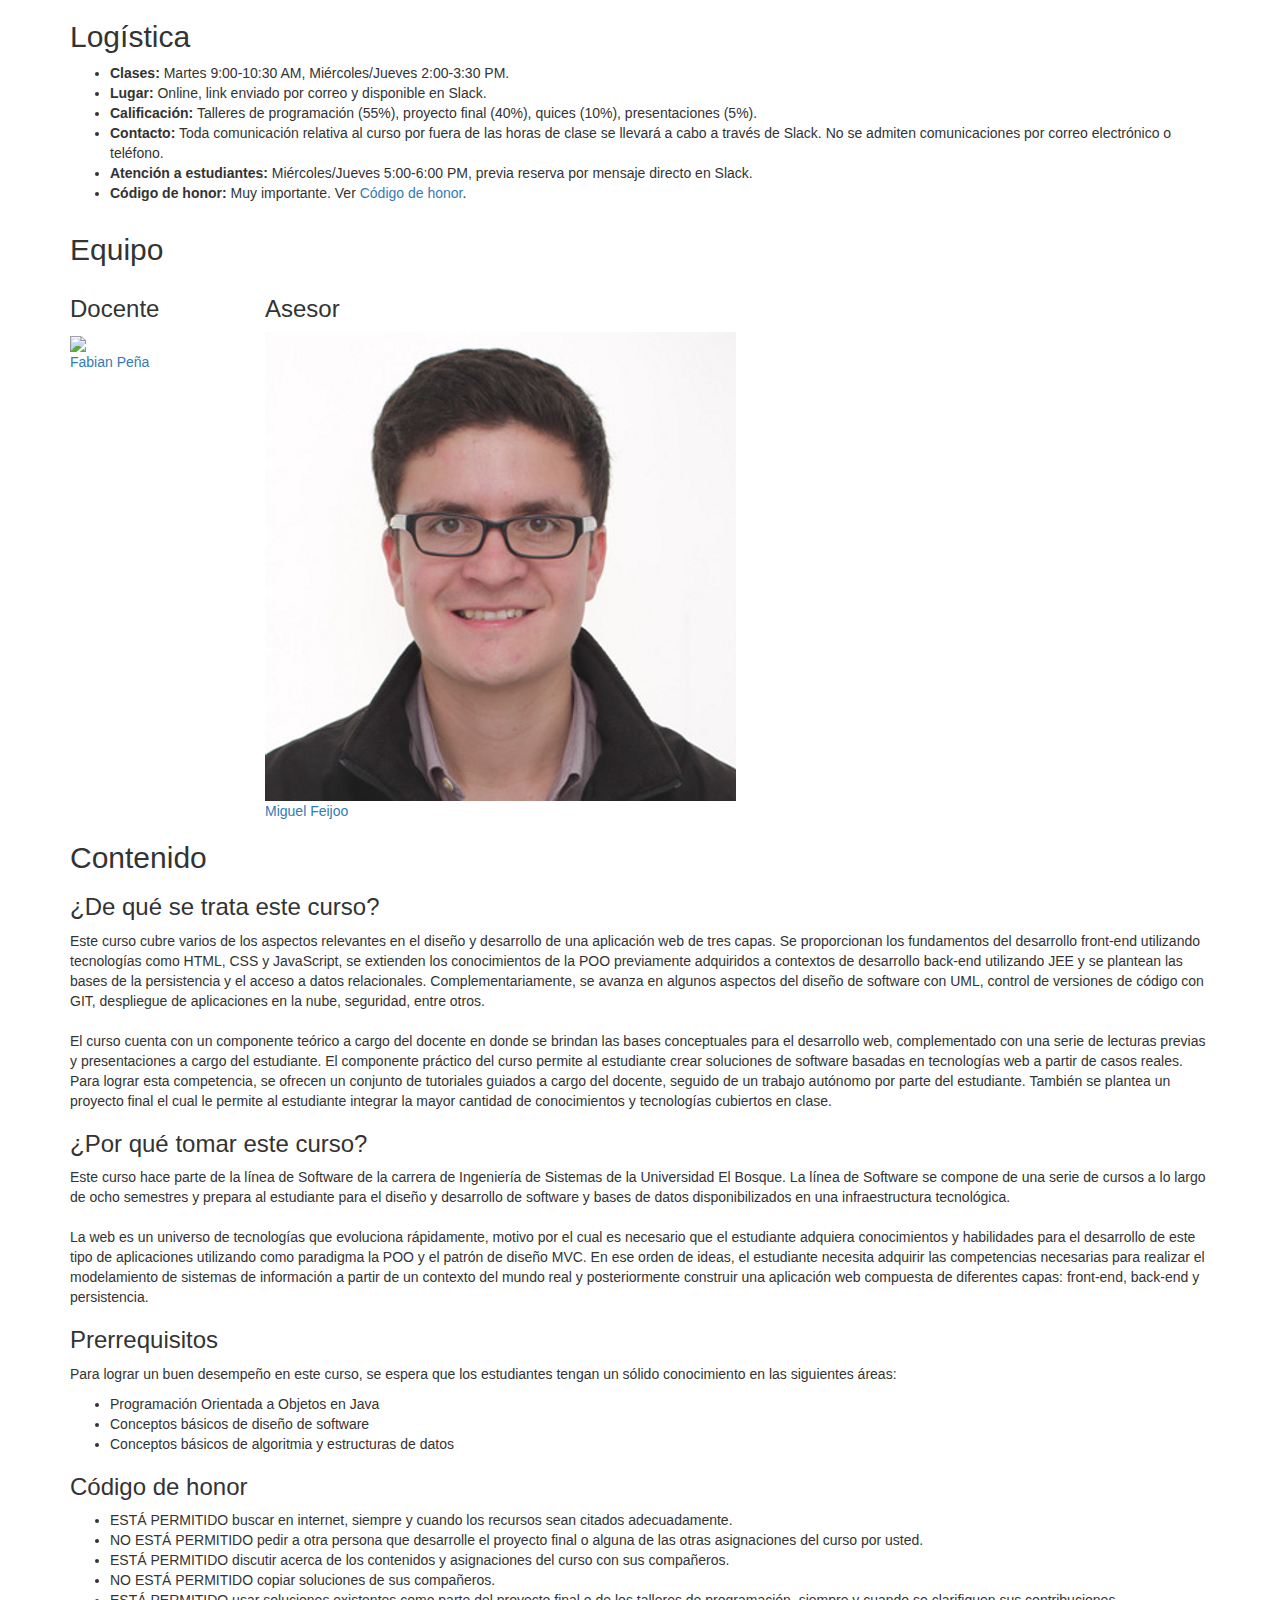
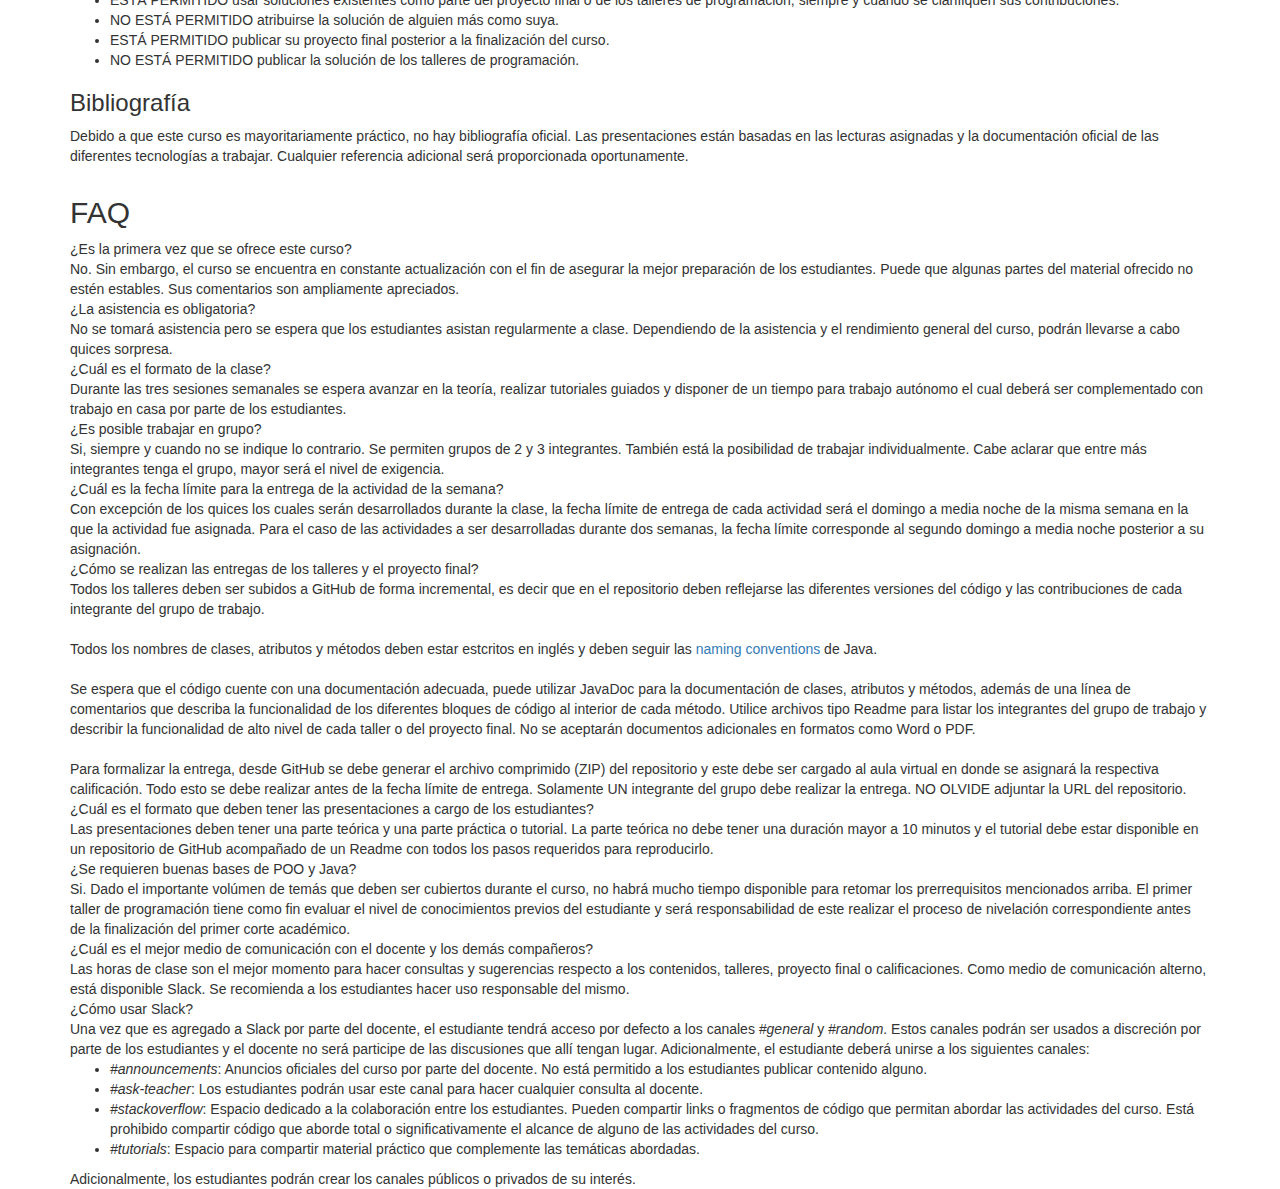
==== index.html @ 53613dc3 "Modifying parameters for submitting assignments" ====
<!DOCTYPE html>
<html lang="en">
  <head>

    <meta charset="utf-8">
    <meta http-equiv="X-UA-Compatible" content="IE=edge">
    <meta name="viewport" content="width=device-width, user-scalable=no, initial-scale=1">

    <title>WebDev | Home</title>

    <!-- Third-party styles -->
    <link rel="stylesheet" href="https://maxcdn.bootstrapcdn.com/bootstrap/3.2.0/css/bootstrap.min.css">

    <!-- Google fonts -->
    <link href='http://fonts.googleapis.com/css?family=Roboto:400,300' rel='stylesheet' type='text/css'>

    <!-- Custom styles -->
    <link rel="stylesheet" type="text/css" href="style.css" />

  </head>
  <body>
    
    <script src="header.js"></script>

    <div class="sechighlight">
      <div class="container sec">
        
        <h2><i class="fas fa-chalkboard-teacher"></i> Logística</h2>
        <ul>
          <li><b>Clases:</b> Martes 9:00-10:30 AM, Miércoles/Jueves 2:00-3:30 PM.</li>
          <li><b>Lugar:</b> Online, link enviado por correo y disponible en Slack.</li>
          <li><b>Calificación:</b> Talleres de programación (55%), proyecto final (40%), quices (10%), presentaciones (5%).</li>
          <li><b>Contacto:</b> Toda comunicación relativa al curso por fuera de las horas de clase se llevará a cabo a través de Slack. No se admiten comunicaciones por correo electrónico o teléfono.</li>
          <li><b>Atención a estudiantes:</b> Miércoles/Jueves 5:00-6:00 PM, previa reserva por mensaje directo en Slack.</li>
          <li><b>Código de honor:</b> Muy importante. Ver <a href="#honor-code">Código de honor</a>.</li>
        </ul>
      </div>
    </div>

    <div class="container sec">
      <h2><i class="fas fa-users"></i> Equipo</h2>
      <div class="row">
        <div class="col-md-2">
          <h3>Docente</h3>
          <div class="instructor">
            <a href="https://www.linkedin.com/in/fabiancpl/" target="_blank">
              <div class="instructorphoto"><img src="images/fabian.jpeg"></div>
              <div>Fabian Peña</div>
            </a>
          </div>
        </div>
        <div class="col-md-3">
          <h3>Asesor</h3>
          <div class="instructor">
            <a href="https://ubosquemoodle.unbosque.edu.co/user/profile.php?id=96664" target="_blank">
              <div class="instructorphoto"><img src="images/miguel.png"></div>
              <div>Miguel Feijoo</div>
            </a>
          </div>
        </div>
      </div>
    </div>

    <div class="sechighlight">
      <div class="container sec" id="overview" style="margin-top:-20px"><br>
        <h2><i class="fas fa-info-circle"></i> Contenido</h2>
        <h3><i class="fas fa-bolt"></i> ¿De qué se trata este curso?</h3>
        <p>
          Este curso cubre varios de los aspectos relevantes en el diseño y desarrollo de una aplicación web de tres capas. Se proporcionan los fundamentos del desarrollo front-end utilizando tecnologías como HTML, CSS y JavaScript, se extienden los conocimientos de la POO previamente adquiridos a contextos de desarrollo back-end utilizando JEE y se plantean las bases de la persistencia y el acceso a datos relacionales. Complementariamente, se avanza en algunos aspectos del diseño de software con UML, control de versiones de código con GIT, despliegue de aplicaciones en la nube, seguridad, entre otros.
          <br /><br />
          El curso cuenta con un componente teórico a cargo del docente en donde se brindan las bases conceptuales para el desarrollo web, complementado con una serie de lecturas previas y presentaciones a cargo del estudiante. El componente práctico del curso permite al estudiante crear soluciones de software basadas en tecnologías web a partir de casos reales. Para lograr esta competencia, se ofrecen un conjunto de tutoriales guiados a cargo del docente, seguido de un trabajo autónomo por parte del estudiante. También se plantea un proyecto final el cual le permite al estudiante integrar la mayor cantidad de conocimientos y tecnologías cubiertos en clase.
        </p>
        <h3><i class="fas fa-bullseye"></i> ¿Por qué tomar este curso?</h3>
        <p>
          Este curso hace parte de la línea de Software de la carrera de Ingeniería de Sistemas de la Universidad El Bosque. La línea de Software se compone de una serie de cursos a lo largo de ocho semestres y prepara al estudiante para el diseño y desarrollo de software y bases de datos disponibilizados en una infraestructura tecnológica.
          <br /><br />
          La web es un universo de tecnologías que evoluciona rápidamente, motivo por el cual es necesario que el estudiante adquiera conocimientos y habilidades para el desarrollo de este tipo de aplicaciones utilizando como paradigma la POO y el patrón de diseño MVC. En ese orden de ideas, el estudiante necesita adquirir las competencias necesarias para realizar el modelamiento de sistemas de información a partir de un contexto del mundo real y posteriormente construir una aplicación web compuesta de diferentes capas: front-end, back-end y persistencia.
        </p>
        <h3><i class="fas fa-cogs"></i> Prerrequisitos</h3>
        <p>Para lograr un buen desempeño en este curso, se espera que los estudiantes tengan un sólido conocimiento en las siguientes áreas:</p>
        <ul>
          <li>Programación Orientada a Objetos en Java</li>
          <li>Conceptos básicos de diseño de software</li>
          <li>Conceptos básicos de algoritmia y estructuras de datos</li>
        </ul>
        <h3 id="honor-code"><i class="fas fa-eye"></i> Código de honor</h3>
        <ul>
          <li>ESTÁ PERMITIDO buscar en internet, siempre y cuando los recursos sean citados adecuadamente.<br>
          <li>NO ESTÁ PERMITIDO pedir a otra persona que desarrolle el proyecto final o alguna de las otras asignaciones del curso por usted.</li>
          <li>ESTÁ PERMITIDO discutir acerca de los contenidos y asignaciones del curso con sus compañeros.</li>
          <li>NO ESTÁ PERMITIDO copiar soluciones de sus compañeros.</li>
          <li>ESTÁ PERMITIDO usar soluciones existentes como parte del proyecto final o de los talleres de programación, siempre y cuando se clarifiquen sus contribuciones.</li>
          <li>NO ESTÁ PERMITIDO atribuirse la solución de alguien más como suya.</li>
          <li>ESTÁ PERMITIDO publicar su proyecto final posterior a la finalización del curso.</li>
          <li>NO ESTÁ PERMITIDO publicar la solución de los talleres de programación.</li>
        </ul>
        <h3><i class="fas fa-book"></i> Bibliografía</h3>
        <p>
          Debido a que este curso es mayoritariamente práctico, no hay bibliografía oficial. Las presentaciones están basadas en las lecturas asignadas y la documentación oficial de las diferentes tecnologías a trabajar. Cualquier referencia adicional será proporcionada oportunamente.
        </p>
      </div>
    </div>

    <div class="container sec" id="faq" style="margin-top:-20px"><br>
      <h2><i class="fas fa-question-circle"></i> FAQ</h2>
      <div class="qqa">
        <div class="qq">¿Es la primera vez que se ofrece este curso?</div>
        <div class="qa">No. Sin embargo, el curso se encuentra en constante actualización con el fin de asegurar la mejor preparación de los estudiantes. Puede que algunas partes del material ofrecido no estén estables. Sus comentarios son ampliamente apreciados.</div>
      </div>
      <div class="qqa">
        <div class="qq">¿La asistencia es obligatoria?</div>
        <div class="qa">No se tomará asistencia pero se espera que los estudiantes asistan regularmente a clase. Dependiendo de la asistencia y el rendimiento general del curso, podrán llevarse a cabo quices sorpresa.</div>
      </div>
      <div class="qqa">
        <div class="qq">¿Cuál es el formato de la clase?</div>
        <div class="qa">Durante las tres sesiones semanales se espera avanzar en la teoría, realizar tutoriales guiados y disponer de un tiempo para trabajo autónomo el cual deberá ser complementado con trabajo en casa por parte de los estudiantes.</div>
      </div>
      <div class="qqa">
        <div class="qq">¿Es posible trabajar en grupo?</div>
        <div class="qa">Si, siempre y cuando no se indique lo contrario. Se permiten grupos de 2 y 3 integrantes. También está la posibilidad de trabajar individualmente. Cabe aclarar que entre más integrantes tenga el grupo, mayor será el nivel de exigencia.</div>
      </div>
      <div class="qqa">
        <div class="qq">¿Cuál es la fecha límite para la entrega de la actividad de la semana?</div>
        <div class="qa">Con excepción de los quices los cuales serán desarrollados durante la clase, la fecha límite de entrega de cada actividad será el domingo a media noche de la misma semana en la que la actividad fue asignada. Para el caso de las actividades a ser desarrolladas durante dos semanas, la fecha límite corresponde al segundo domingo a media noche posterior a su asignación.</div>
      </div>
      <div class="qqa">
        <div class="qq">¿Cómo se realizan las entregas de los talleres y el proyecto final?</div>
        <div class="qa">Todos los talleres deben ser subidos a GitHub de forma incremental, es decir que en el repositorio deben reflejarse las diferentes versiones del código y las contribuciones de cada integrante del grupo de trabajo.
        <br /><br />
        Todos los nombres de clases, atributos y métodos deben estar estcritos en inglés y deben seguir las <a href="https://www.oracle.com/java/technologies/javase/codeconventions-namingconventions.html" target="_blank">naming conventions</a> de Java. 
        <br /><br />
        Se espera que el código cuente con una documentación adecuada, puede utilizar JavaDoc para la documentación de clases, atributos y métodos, además de una línea de comentarios que describa la funcionalidad de los diferentes bloques de código al interior de cada método. Utilice archivos tipo Readme para listar los integrantes del grupo de trabajo y describir la funcionalidad de alto nivel de cada taller o del proyecto final. No se aceptarán documentos adicionales en formatos como Word o PDF.
        <br /><br />
        Para formalizar la entrega, desde GitHub se debe generar el archivo comprimido (ZIP) del repositorio y este debe ser cargado al aula virtual en donde se asignará la respectiva calificación. Todo esto se debe realizar antes de la fecha límite de entrega. Solamente UN integrante del grupo debe realizar la entrega. NO OLVIDE adjuntar la URL del repositorio.
        </div>
      </div>
      <div class="qqa">
        <div class="qq">¿Cuál es el formato que deben tener las presentaciones a cargo de los estudiantes?</div>
        <div class="qa">Las presentaciones deben tener una parte teórica y una parte práctica o tutorial. La parte teórica no debe tener una duración mayor a 10 minutos y el tutorial debe estar disponible en un repositorio de GitHub acompañado de un Readme con todos los pasos requeridos para reproducirlo.</div>
      </div>
      <div class="qqa">
        <div class="qq">¿Se requieren buenas bases de POO y Java?</div>
        <div class="qa">Si. Dado el importante volúmen de temás que deben ser cubiertos durante el curso, no habrá mucho tiempo disponible para retomar los prerrequisitos mencionados arriba. El primer taller de programación tiene como fin evaluar el nivel de conocimientos previos del estudiante y será responsabilidad de este realizar el proceso de nivelación correspondiente antes de la finalización del primer corte académico.</div>
      </div>
      <div class="qqa">
        <div class="qq">¿Cuál es el mejor medio de comunicación con el docente y los demás compañeros?</div>
        <div class="qa">Las horas de clase son el mejor momento para hacer consultas y sugerencias respecto a los contenidos, talleres, proyecto final o calificaciones. Como medio de comunicación alterno, está disponible Slack. Se recomienda a los estudiantes hacer uso responsable del mismo.</div>
      </div>
      <div class="qqa">
        <div class="qq">¿Cómo usar Slack?</div>
        <div class="qa">Una vez que es agregado a Slack por parte del docente, el estudiante tendrá acceso por defecto a los canales <i>#general</i> y <i>#random</i>. Estos canales podrán ser usados a discreción por parte de los estudiantes y el docente no será participe de las discusiones que allí tengan lugar. Adicionalmente, el estudiante deberá unirse a los siguientes canales:
          <ul>
            <li><i>#announcements</i>: Anuncios oficiales del curso por parte del docente. No está permitido a los estudiantes publicar contenido alguno.</li>
            <li><i>#ask-teacher</i>: Los estudiantes podrán usar este canal para hacer cualquier consulta al docente.</li>
            <li><i>#stackoverflow</i>: Espacio dedicado a la colaboración entre los estudiantes. Pueden compartir links o fragmentos de código que permitan abordar las actividades del curso. Está prohibido compartir código que aborde total o significativamente el alcance de alguno de las actividades del curso.</li>
            <li><i>#tutorials</i>: Espacio para compartir material práctico que complemente las temáticas abordadas.</li>
          </ul>
        Adicionalmente, los estudiantes podrán crear los canales públicos o privados de su interés.</div>
      </div>
    </div>
    
    <!-- Scripts -->
    <script src="https://ajax.googleapis.com/ajax/libs/jquery/1.11.1/jquery.min.js"></script>
    <script src="https://maxcdn.bootstrapcdn.com/bootstrap/3.2.0/js/bootstrap.min.js"></script>
    <script src="https://kit.fontawesome.com/a40ec64eb1.js" crossorigin="anonymous"></script>
        
  </body>

</html>
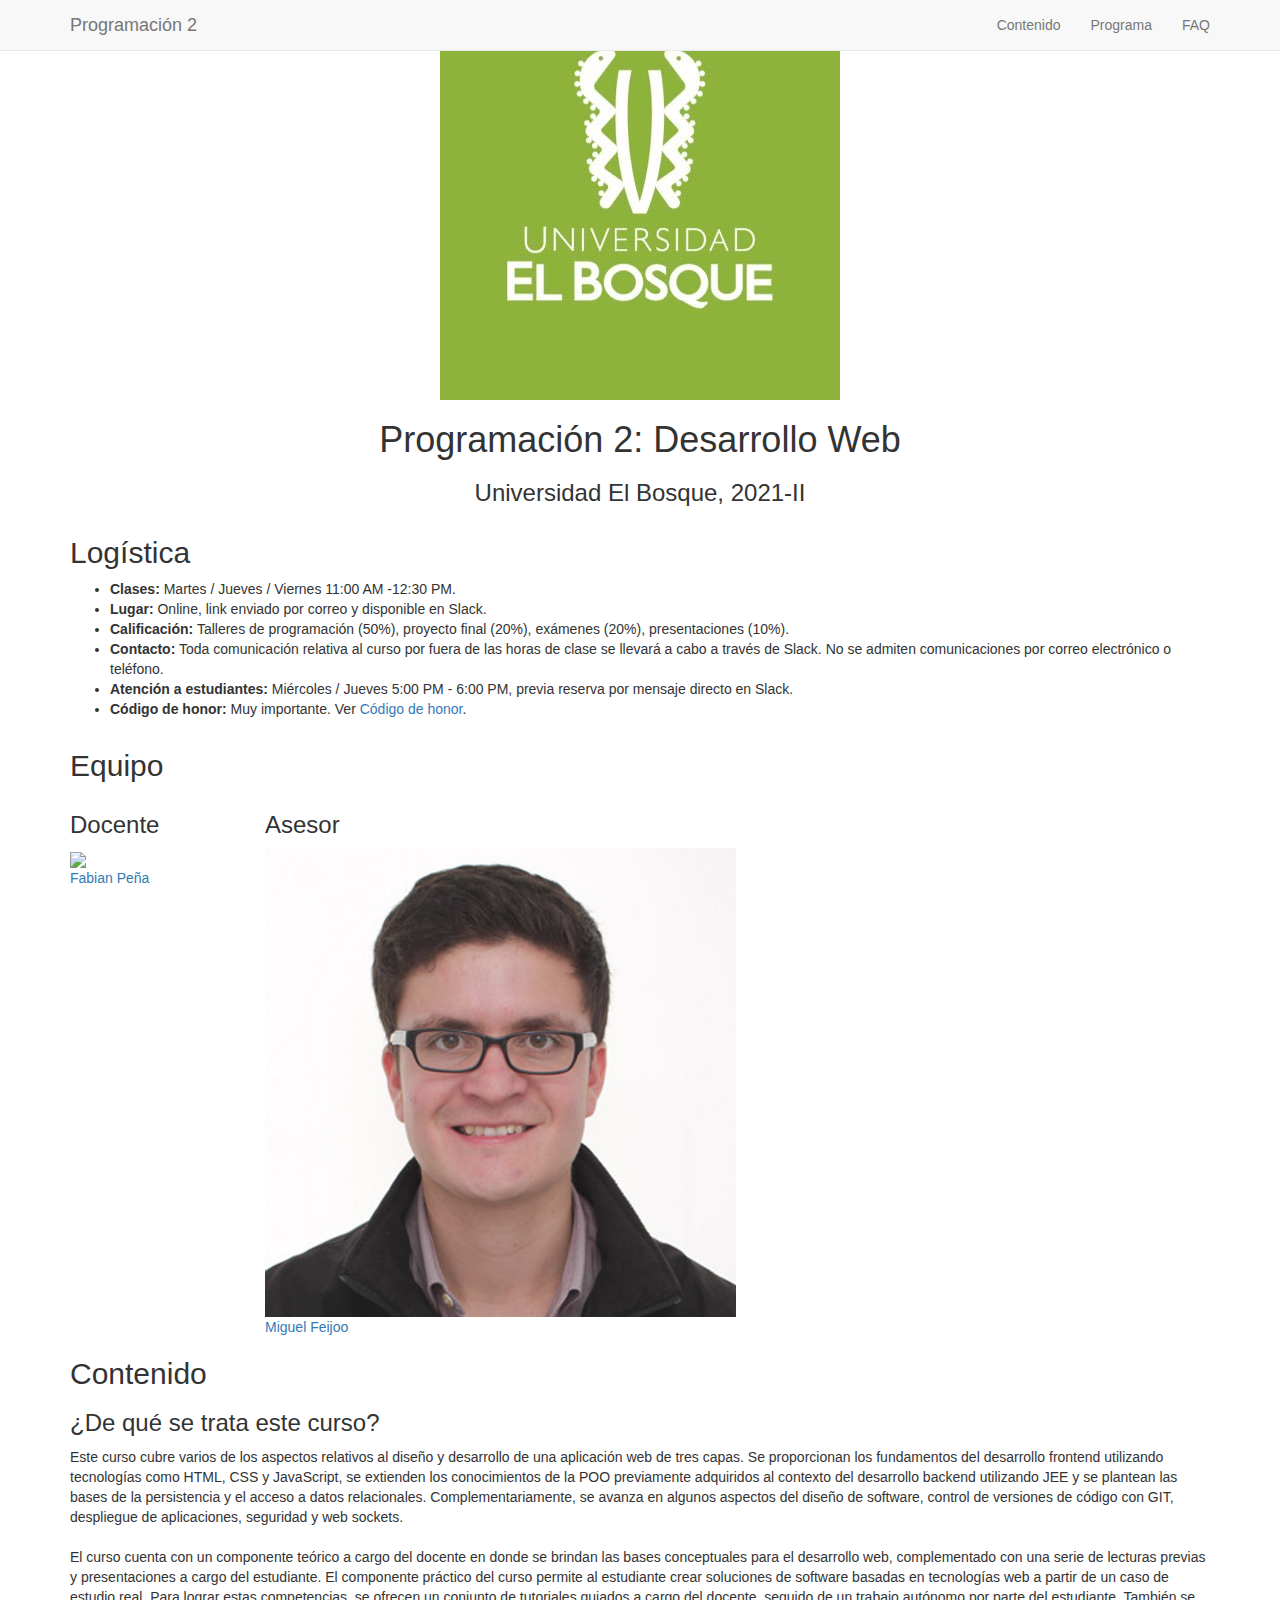
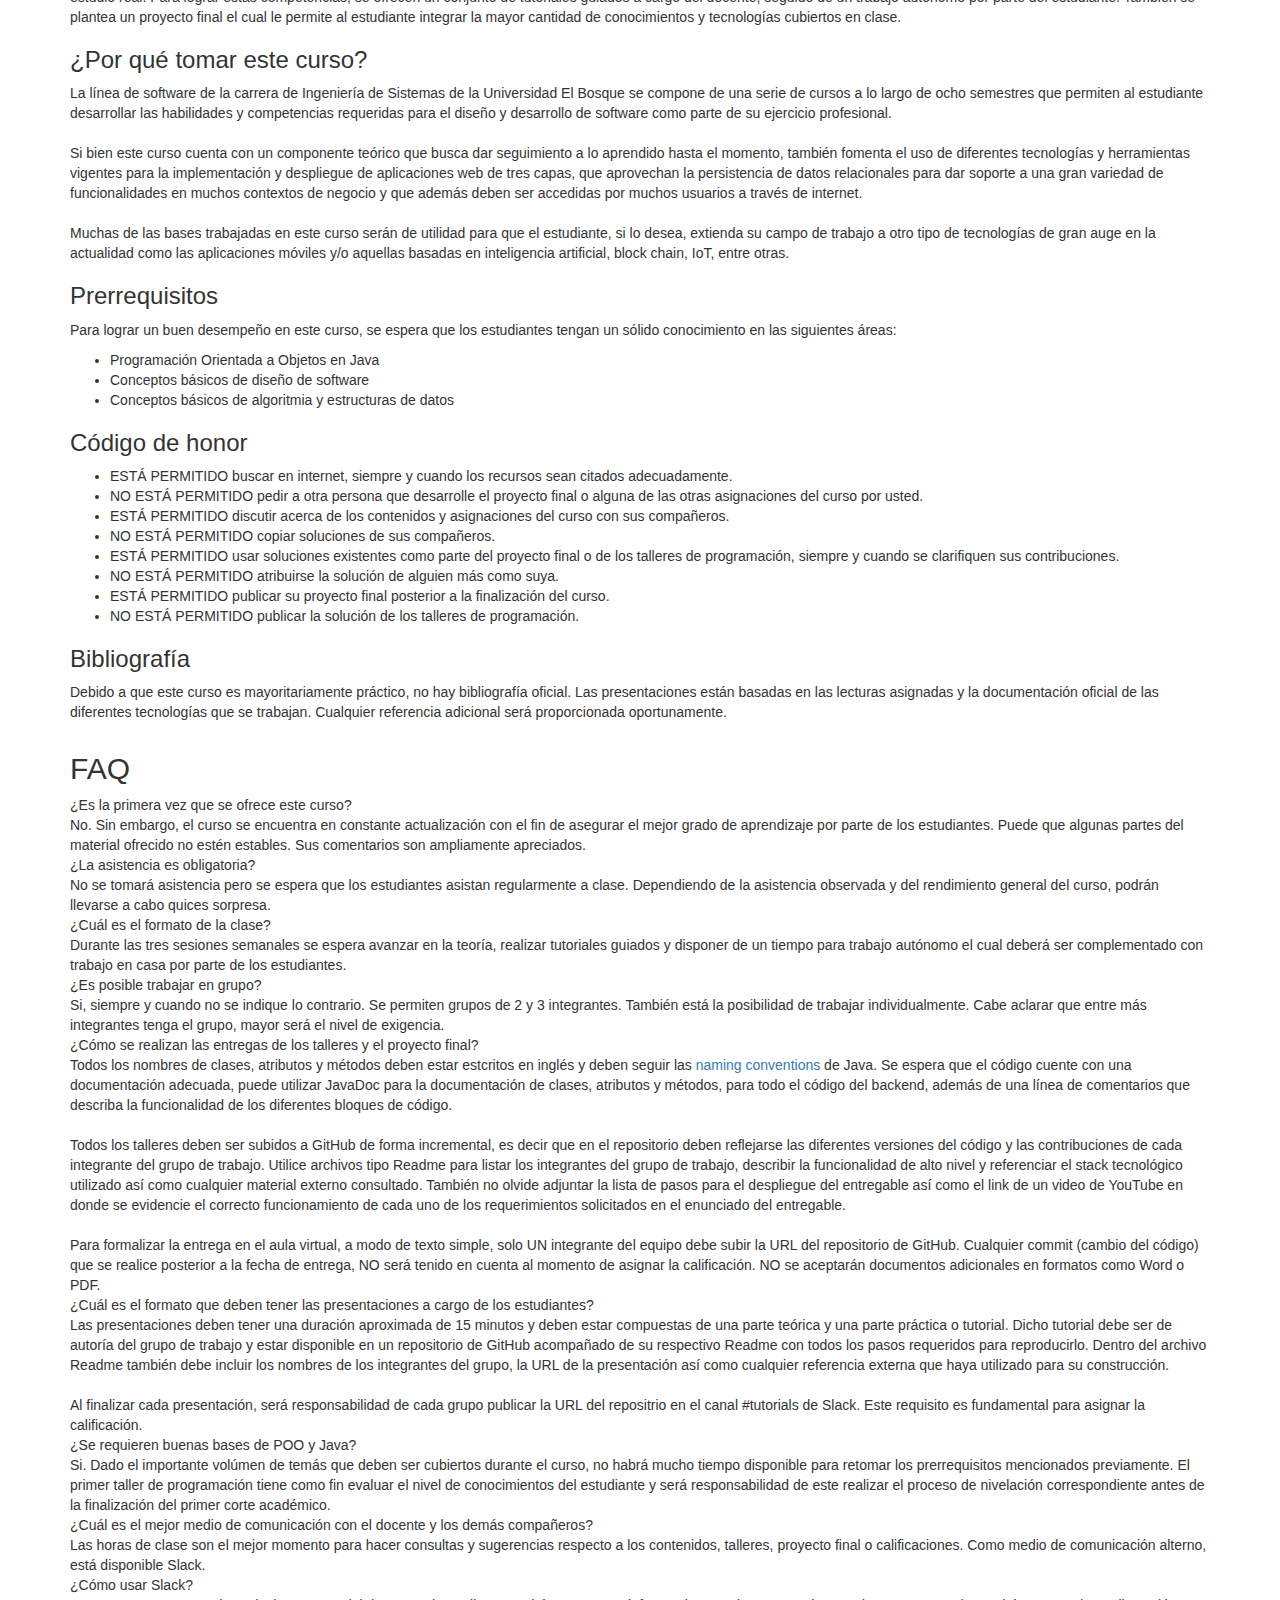
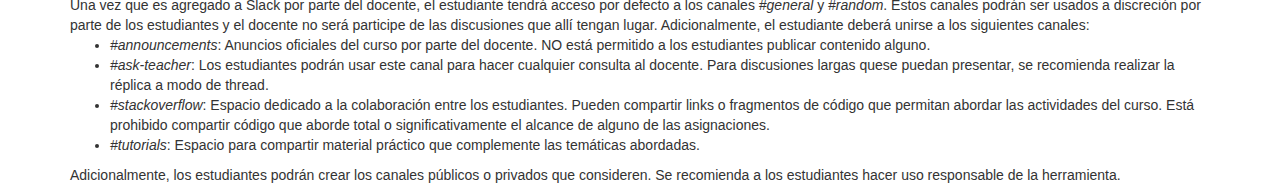
==== commit 1de1a938: "Site for 2021-II period" ====
--- a/index.html
+++ b/index.html
@@ -6,13 +6,13 @@
     <meta http-equiv="X-UA-Compatible" content="IE=edge">
     <meta name="viewport" content="width=device-width, user-scalable=no, initial-scale=1">
 
-    <title>WebDev | Home</title>
+    <title>Home | Programación 2</title>
 
     <!-- Third-party styles -->
     <link rel="stylesheet" href="https://maxcdn.bootstrapcdn.com/bootstrap/3.2.0/css/bootstrap.min.css">
 
     <!-- Google fonts -->
-    <link href='http://fonts.googleapis.com/css?family=Roboto:400,300' rel='stylesheet' type='text/css'>
+    <link href='https://fonts.googleapis.com/css?family=Roboto:400,300' rel='stylesheet' type='text/css'>
 
     <!-- Custom styles -->
     <link rel="stylesheet" type="text/css" href="style.css" />
@@ -27,11 +27,11 @@
         
         <h2><i class="fas fa-chalkboard-teacher"></i> Logística</h2>
         <ul>
-          <li><b>Clases:</b> Martes 9:00-10:30 AM, Miércoles/Jueves 2:00-3:30 PM.</li>
+          <li><b>Clases:</b> Martes / Jueves / Viernes 11:00 AM -12:30 PM.</li>
           <li><b>Lugar:</b> Online, link enviado por correo y disponible en Slack.</li>
-          <li><b>Calificación:</b> Talleres de programación (55%), proyecto final (40%), quices (10%), presentaciones (5%).</li>
+          <li><b>Calificación:</b> Talleres de programación (50%), proyecto final (20%), exámenes (20%), presentaciones (10%).</li>
           <li><b>Contacto:</b> Toda comunicación relativa al curso por fuera de las horas de clase se llevará a cabo a través de Slack. No se admiten comunicaciones por correo electrónico o teléfono.</li>
-          <li><b>Atención a estudiantes:</b> Miércoles/Jueves 5:00-6:00 PM, previa reserva por mensaje directo en Slack.</li>
+          <li><b>Atención a estudiantes:</b> Miércoles / Jueves 5:00 PM - 6:00 PM, previa reserva por mensaje directo en Slack.</li>
           <li><b>Código de honor:</b> Muy importante. Ver <a href="#honor-code">Código de honor</a>.</li>
         </ul>
       </div>
@@ -66,15 +66,17 @@
         <h2><i class="fas fa-info-circle"></i> Contenido</h2>
         <h3><i class="fas fa-bolt"></i> ¿De qué se trata este curso?</h3>
         <p>
-          Este curso cubre varios de los aspectos relevantes en el diseño y desarrollo de una aplicación web de tres capas. Se proporcionan los fundamentos del desarrollo front-end utilizando tecnologías como HTML, CSS y JavaScript, se extienden los conocimientos de la POO previamente adquiridos a contextos de desarrollo back-end utilizando JEE y se plantean las bases de la persistencia y el acceso a datos relacionales. Complementariamente, se avanza en algunos aspectos del diseño de software con UML, control de versiones de código con GIT, despliegue de aplicaciones en la nube, seguridad, entre otros.
+          Este curso cubre varios de los aspectos relativos al diseño y desarrollo de una aplicación web de tres capas. Se proporcionan los fundamentos del desarrollo frontend utilizando tecnologías como HTML, CSS y JavaScript, se extienden los conocimientos de la POO previamente adquiridos al contexto del desarrollo backend utilizando JEE y se plantean las bases de la persistencia y el acceso a datos relacionales. Complementariamente, se avanza en algunos aspectos del diseño de software, control de versiones de código con GIT, despliegue de aplicaciones, seguridad y web sockets.
           <br /><br />
-          El curso cuenta con un componente teórico a cargo del docente en donde se brindan las bases conceptuales para el desarrollo web, complementado con una serie de lecturas previas y presentaciones a cargo del estudiante. El componente práctico del curso permite al estudiante crear soluciones de software basadas en tecnologías web a partir de casos reales. Para lograr esta competencia, se ofrecen un conjunto de tutoriales guiados a cargo del docente, seguido de un trabajo autónomo por parte del estudiante. También se plantea un proyecto final el cual le permite al estudiante integrar la mayor cantidad de conocimientos y tecnologías cubiertos en clase.
+          El curso cuenta con un componente teórico a cargo del docente en donde se brindan las bases conceptuales para el desarrollo web, complementado con una serie de lecturas previas y presentaciones a cargo del estudiante. El componente práctico del curso permite al estudiante crear soluciones de software basadas en tecnologías web a partir de un caso de estudio real. Para lograr estas competencias, se ofrecen un conjunto de tutoriales guiados a cargo del docente, seguido de un trabajo autónomo por parte del estudiante. También se plantea un proyecto final el cual le permite al estudiante integrar la mayor cantidad de conocimientos y tecnologías cubiertos en clase.
         </p>
         <h3><i class="fas fa-bullseye"></i> ¿Por qué tomar este curso?</h3>
         <p>
-          Este curso hace parte de la línea de Software de la carrera de Ingeniería de Sistemas de la Universidad El Bosque. La línea de Software se compone de una serie de cursos a lo largo de ocho semestres y prepara al estudiante para el diseño y desarrollo de software y bases de datos disponibilizados en una infraestructura tecnológica.
+          La línea de software de la carrera de Ingeniería de Sistemas de la Universidad El Bosque se compone de una serie de cursos a lo largo de ocho semestres que permiten al estudiante desarrollar las habilidades y competencias requeridas para el diseño y desarrollo de software como parte de su ejercicio profesional.
           <br /><br />
-          La web es un universo de tecnologías que evoluciona rápidamente, motivo por el cual es necesario que el estudiante adquiera conocimientos y habilidades para el desarrollo de este tipo de aplicaciones utilizando como paradigma la POO y el patrón de diseño MVC. En ese orden de ideas, el estudiante necesita adquirir las competencias necesarias para realizar el modelamiento de sistemas de información a partir de un contexto del mundo real y posteriormente construir una aplicación web compuesta de diferentes capas: front-end, back-end y persistencia.
+          Si bien este curso cuenta con un componente teórico que busca dar seguimiento a lo aprendido hasta el momento, también fomenta el uso de diferentes tecnologías y herramientas vigentes para la implementación y despliegue de aplicaciones web de tres capas, que aprovechan la persistencia de datos relacionales para dar soporte a una gran variedad de funcionalidades en muchos contextos de negocio y que además deben ser accedidas por muchos usuarios a través de internet.
+          <br /><br />
+          Muchas de las bases trabajadas en este curso serán de utilidad para que el estudiante, si lo desea, extienda su campo de trabajo a otro tipo de tecnologías de gran auge en la actualidad como las aplicaciones móviles y/o aquellas basadas en inteligencia artificial, block chain, IoT, entre otras.
         </p>
         <h3><i class="fas fa-cogs"></i> Prerrequisitos</h3>
         <p>Para lograr un buen desempeño en este curso, se espera que los estudiantes tengan un sólido conocimiento en las siguientes áreas:</p>
@@ -96,7 +98,7 @@
         </ul>
         <h3><i class="fas fa-book"></i> Bibliografía</h3>
         <p>
-          Debido a que este curso es mayoritariamente práctico, no hay bibliografía oficial. Las presentaciones están basadas en las lecturas asignadas y la documentación oficial de las diferentes tecnologías a trabajar. Cualquier referencia adicional será proporcionada oportunamente.
+          Debido a que este curso es mayoritariamente práctico, no hay bibliografía oficial. Las presentaciones están basadas en las lecturas asignadas y la documentación oficial de las diferentes tecnologías que se trabajan. Cualquier referencia adicional será proporcionada oportunamente.
         </p>
       </div>
     </div>
@@ -105,11 +107,11 @@
       <h2><i class="fas fa-question-circle"></i> FAQ</h2>
       <div class="qqa">
         <div class="qq">¿Es la primera vez que se ofrece este curso?</div>
-        <div class="qa">No. Sin embargo, el curso se encuentra en constante actualización con el fin de asegurar la mejor preparación de los estudiantes. Puede que algunas partes del material ofrecido no estén estables. Sus comentarios son ampliamente apreciados.</div>
+        <div class="qa">No. Sin embargo, el curso se encuentra en constante actualización con el fin de asegurar el mejor grado de aprendizaje por parte de los estudiantes. Puede que algunas partes del material ofrecido no estén estables. Sus comentarios son ampliamente apreciados.</div>
       </div>
       <div class="qqa">
         <div class="qq">¿La asistencia es obligatoria?</div>
-        <div class="qa">No se tomará asistencia pero se espera que los estudiantes asistan regularmente a clase. Dependiendo de la asistencia y el rendimiento general del curso, podrán llevarse a cabo quices sorpresa.</div>
+        <div class="qa">No se tomará asistencia pero se espera que los estudiantes asistan regularmente a clase. Dependiendo de la asistencia observada y del rendimiento general del curso, podrán llevarse a cabo quices sorpresa.</div>
       </div>
       <div class="qqa">
         <div class="qq">¿Cuál es el formato de la clase?</div>
@@ -120,42 +122,39 @@
         <div class="qa">Si, siempre y cuando no se indique lo contrario. Se permiten grupos de 2 y 3 integrantes. También está la posibilidad de trabajar individualmente. Cabe aclarar que entre más integrantes tenga el grupo, mayor será el nivel de exigencia.</div>
       </div>
       <div class="qqa">
-        <div class="qq">¿Cuál es la fecha límite para la entrega de la actividad de la semana?</div>
-        <div class="qa">Con excepción de los quices los cuales serán desarrollados durante la clase, la fecha límite de entrega de cada actividad será el domingo a media noche de la misma semana en la que la actividad fue asignada. Para el caso de las actividades a ser desarrolladas durante dos semanas, la fecha límite corresponde al segundo domingo a media noche posterior a su asignación.</div>
-      </div>
-      <div class="qqa">
         <div class="qq">¿Cómo se realizan las entregas de los talleres y el proyecto final?</div>
-        <div class="qa">Todos los talleres deben ser subidos a GitHub de forma incremental, es decir que en el repositorio deben reflejarse las diferentes versiones del código y las contribuciones de cada integrante del grupo de trabajo.
+        <div class="qa">Todos los nombres de clases, atributos y métodos deben estar estcritos en inglés y deben seguir las <a href="https://www.oracle.com/java/technologies/javase/codeconventions-namingconventions.html" target="_blank">naming conventions</a> de Java. Se espera que el código cuente con una documentación adecuada, puede utilizar JavaDoc para la documentación de clases, atributos y métodos, para todo el código del backend, además de una línea de comentarios que describa la funcionalidad de los diferentes bloques de código.
         <br /><br />
-        Todos los nombres de clases, atributos y métodos deben estar estcritos en inglés y deben seguir las <a href="https://www.oracle.com/java/technologies/javase/codeconventions-namingconventions.html" target="_blank">naming conventions</a> de Java. 
+        Todos los talleres deben ser subidos a GitHub de forma incremental, es decir que en el repositorio deben reflejarse las diferentes versiones del código y las contribuciones de cada integrante del grupo de trabajo. Utilice archivos tipo Readme para listar los integrantes del grupo de trabajo, describir la funcionalidad de alto nivel y referenciar el stack tecnológico utilizado así como cualquier material externo consultado. También no olvide adjuntar la lista de pasos para el despliegue del entregable así como el link de un video de YouTube en donde se evidencie el correcto funcionamiento de cada uno de los requerimientos solicitados en el enunciado del entregable.
         <br /><br />
-        Se espera que el código cuente con una documentación adecuada, puede utilizar JavaDoc para la documentación de clases, atributos y métodos, además de una línea de comentarios que describa la funcionalidad de los diferentes bloques de código al interior de cada método. Utilice archivos tipo Readme para listar los integrantes del grupo de trabajo y describir la funcionalidad de alto nivel de cada taller o del proyecto final. No se aceptarán documentos adicionales en formatos como Word o PDF.
-        <br /><br />
-        Para formalizar la entrega, desde GitHub se debe generar el archivo comprimido (ZIP) del repositorio y este debe ser cargado al aula virtual en donde se asignará la respectiva calificación. Todo esto se debe realizar antes de la fecha límite de entrega. Solamente UN integrante del grupo debe realizar la entrega. NO OLVIDE adjuntar la URL del repositorio.
+        Para formalizar la entrega en el aula virtual, a modo de texto simple, solo UN integrante del equipo debe subir la URL del repositorio de GitHub. Cualquier commit (cambio del código) que se realice posterior a la fecha de entrega, NO será tenido en cuenta al momento de asignar la calificación. NO se aceptarán documentos adicionales en formatos como Word o PDF.
         </div>
       </div>
       <div class="qqa">
         <div class="qq">¿Cuál es el formato que deben tener las presentaciones a cargo de los estudiantes?</div>
-        <div class="qa">Las presentaciones deben tener una parte teórica y una parte práctica o tutorial. La parte teórica no debe tener una duración mayor a 10 minutos y el tutorial debe estar disponible en un repositorio de GitHub acompañado de un Readme con todos los pasos requeridos para reproducirlo.</div>
+        <div class="qa">Las presentaciones deben tener una duración aproximada de 15 minutos y deben estar compuestas de una parte teórica y una parte práctica o tutorial. Dicho tutorial debe ser de autoría del grupo de trabajo y estar disponible en un repositorio de GitHub acompañado de su respectivo Readme con todos los pasos requeridos para reproducirlo. Dentro del archivo Readme también debe incluir los nombres de los integrantes del grupo, la URL de la presentación así como cualquier referencia externa que haya utilizado para su construcción.
+        <br /><br />
+        Al finalizar cada presentación, será responsabilidad de cada grupo publicar la URL del repositrio en el canal #tutorials de Slack. Este requisito es fundamental para asignar la calificación.
+        </div>
       </div>
       <div class="qqa">
         <div class="qq">¿Se requieren buenas bases de POO y Java?</div>
-        <div class="qa">Si. Dado el importante volúmen de temás que deben ser cubiertos durante el curso, no habrá mucho tiempo disponible para retomar los prerrequisitos mencionados arriba. El primer taller de programación tiene como fin evaluar el nivel de conocimientos previos del estudiante y será responsabilidad de este realizar el proceso de nivelación correspondiente antes de la finalización del primer corte académico.</div>
+        <div class="qa">Si. Dado el importante volúmen de temás que deben ser cubiertos durante el curso, no habrá mucho tiempo disponible para retomar los prerrequisitos mencionados previamente. El primer taller de programación tiene como fin evaluar el nivel de conocimientos del estudiante y será responsabilidad de este realizar el proceso de nivelación correspondiente antes de la finalización del primer corte académico.</div>
       </div>
       <div class="qqa">
         <div class="qq">¿Cuál es el mejor medio de comunicación con el docente y los demás compañeros?</div>
-        <div class="qa">Las horas de clase son el mejor momento para hacer consultas y sugerencias respecto a los contenidos, talleres, proyecto final o calificaciones. Como medio de comunicación alterno, está disponible Slack. Se recomienda a los estudiantes hacer uso responsable del mismo.</div>
+        <div class="qa">Las horas de clase son el mejor momento para hacer consultas y sugerencias respecto a los contenidos, talleres, proyecto final o calificaciones. Como medio de comunicación alterno, está disponible Slack.</div>
       </div>
       <div class="qqa">
         <div class="qq">¿Cómo usar Slack?</div>
         <div class="qa">Una vez que es agregado a Slack por parte del docente, el estudiante tendrá acceso por defecto a los canales <i>#general</i> y <i>#random</i>. Estos canales podrán ser usados a discreción por parte de los estudiantes y el docente no será participe de las discusiones que allí tengan lugar. Adicionalmente, el estudiante deberá unirse a los siguientes canales:
           <ul>
-            <li><i>#announcements</i>: Anuncios oficiales del curso por parte del docente. No está permitido a los estudiantes publicar contenido alguno.</li>
-            <li><i>#ask-teacher</i>: Los estudiantes podrán usar este canal para hacer cualquier consulta al docente.</li>
-            <li><i>#stackoverflow</i>: Espacio dedicado a la colaboración entre los estudiantes. Pueden compartir links o fragmentos de código que permitan abordar las actividades del curso. Está prohibido compartir código que aborde total o significativamente el alcance de alguno de las actividades del curso.</li>
+            <li><i>#announcements</i>: Anuncios oficiales del curso por parte del docente. NO está permitido a los estudiantes publicar contenido alguno.</li>
+            <li><i>#ask-teacher</i>: Los estudiantes podrán usar este canal para hacer cualquier consulta al docente. Para discusiones largas quese puedan presentar, se recomienda realizar la réplica a modo de thread.</li>
+            <li><i>#stackoverflow</i>: Espacio dedicado a la colaboración entre los estudiantes. Pueden compartir links o fragmentos de código que permitan abordar las actividades del curso. Está prohibido compartir código que aborde total o significativamente el alcance de alguno de las asignaciones.</li>
             <li><i>#tutorials</i>: Espacio para compartir material práctico que complemente las temáticas abordadas.</li>
           </ul>
-        Adicionalmente, los estudiantes podrán crear los canales públicos o privados de su interés.</div>
+        Adicionalmente, los estudiantes podrán crear los canales públicos o privados que consideren. Se recomienda a los estudiantes hacer uso responsable de la herramienta.</div>
       </div>
     </div>
     
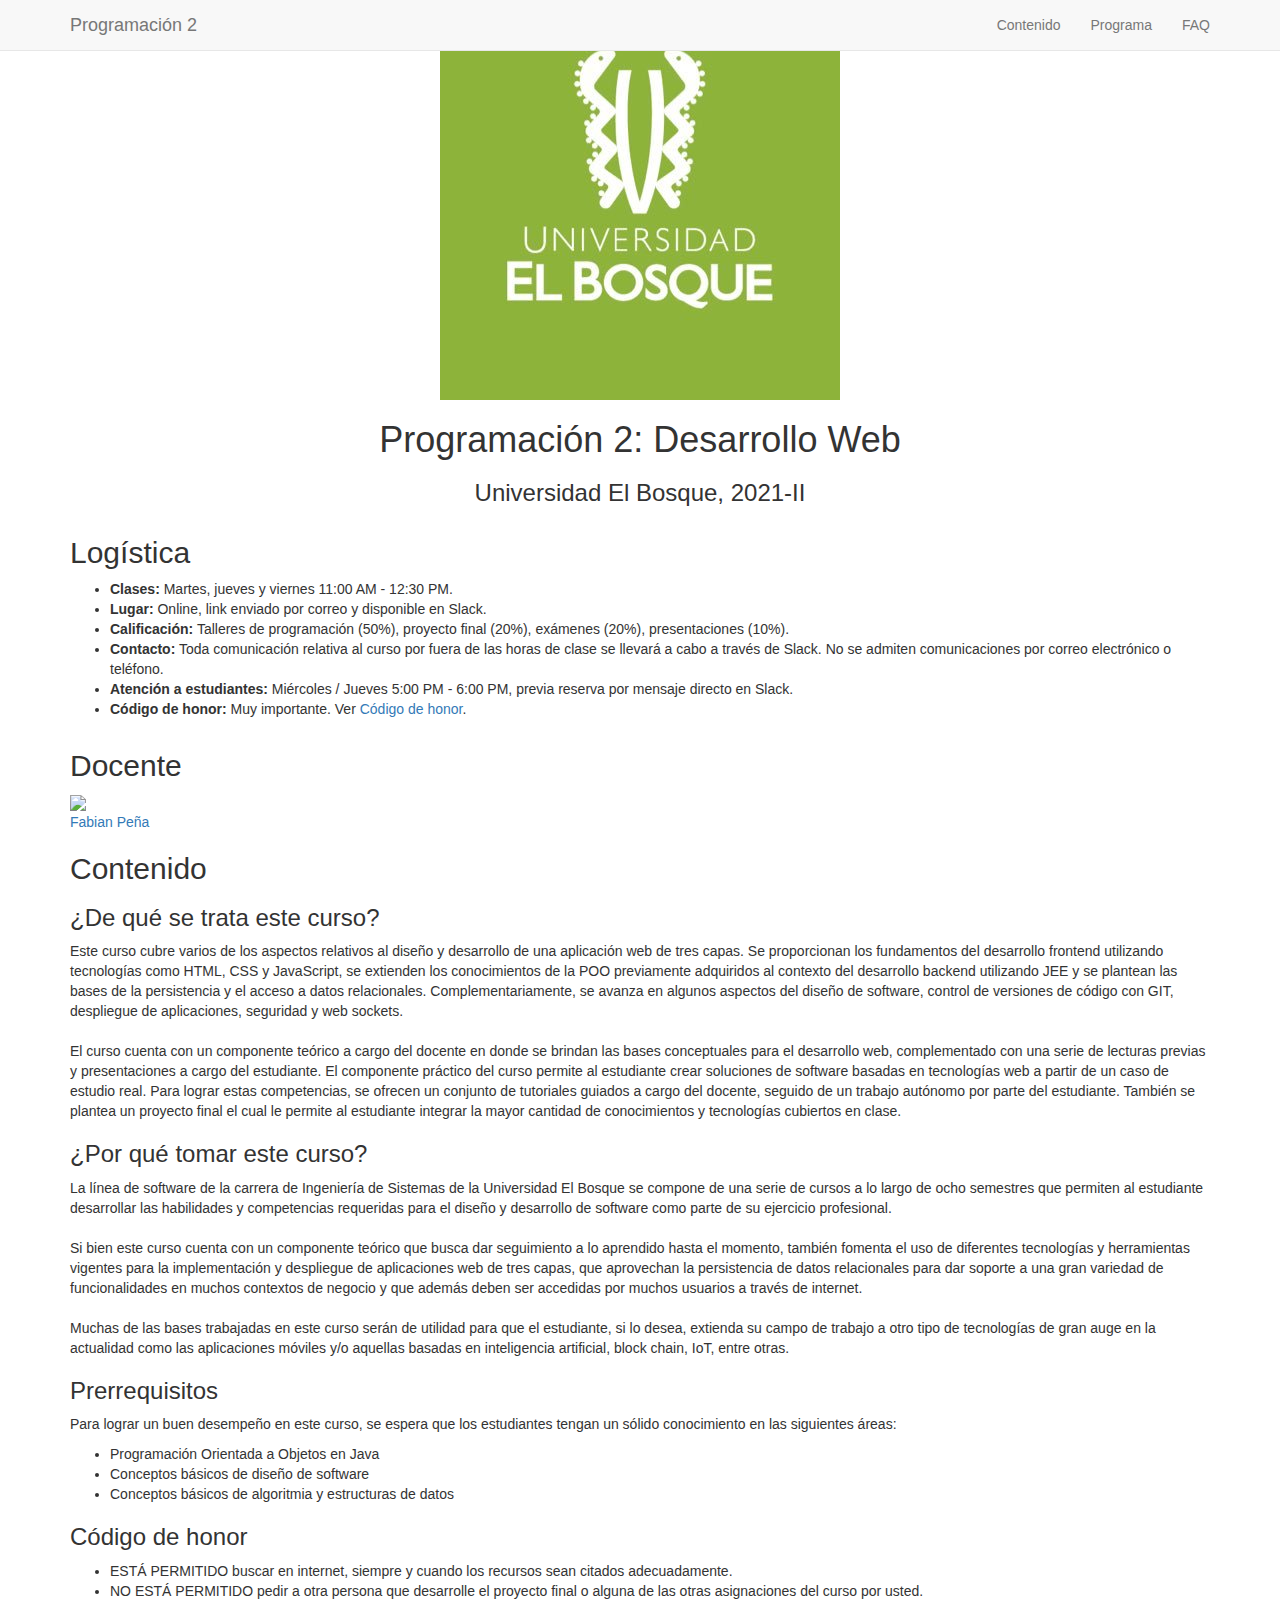
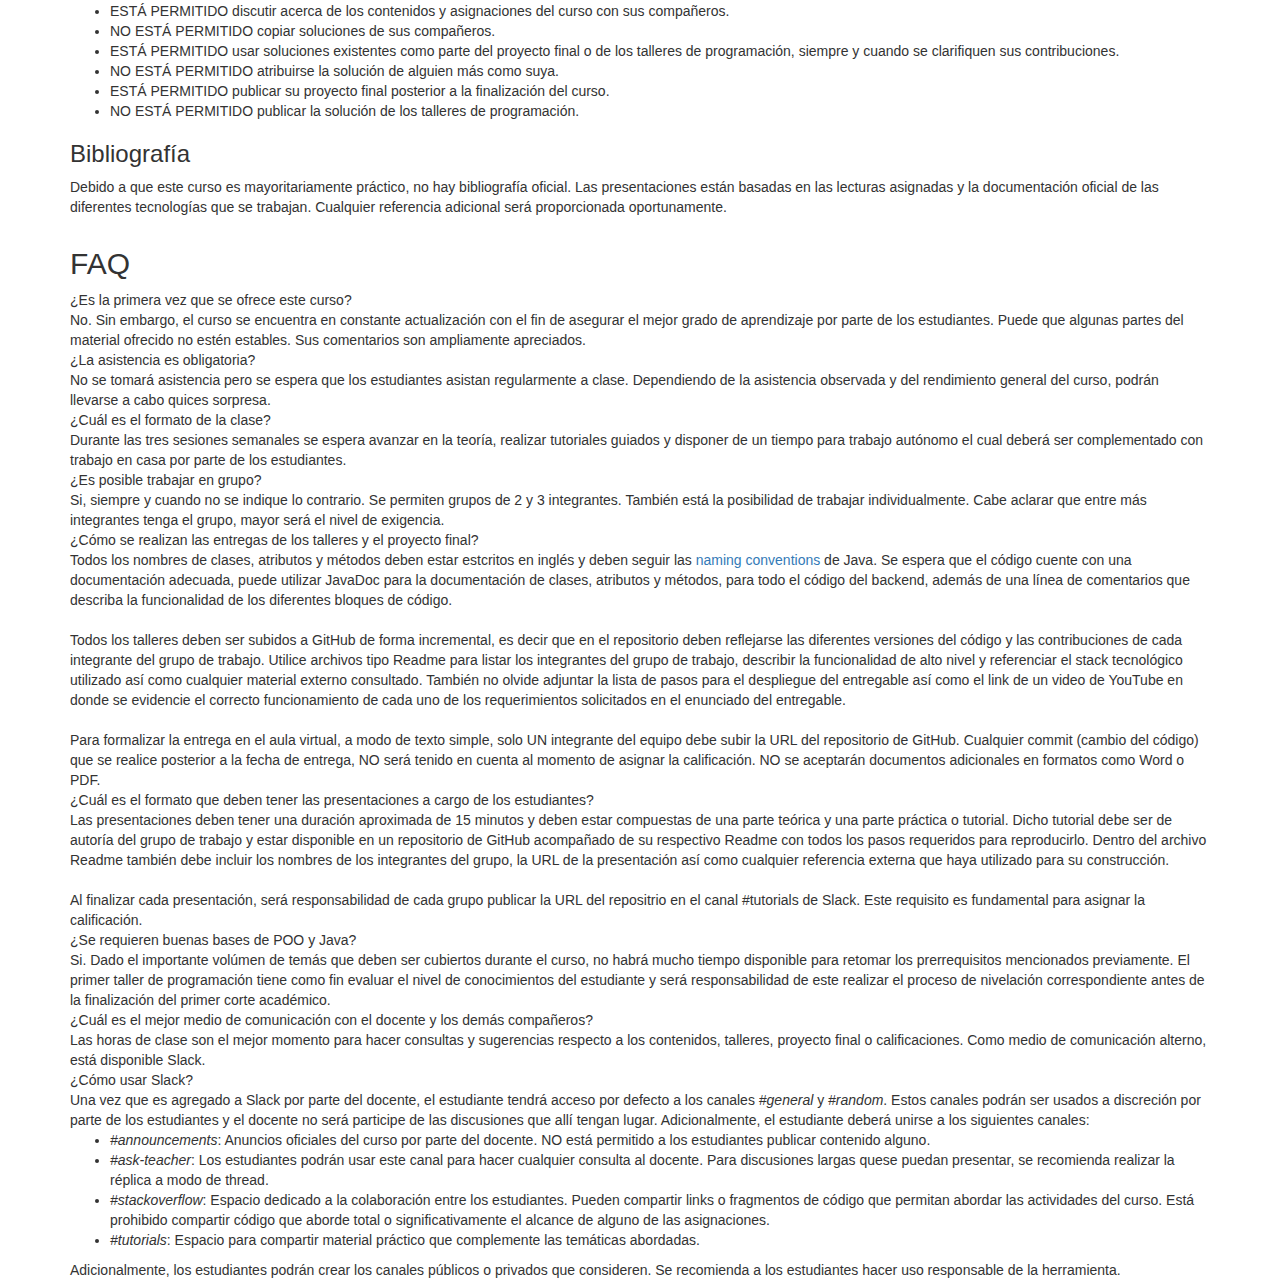
==== commit 7663caf6: "Update index.html" ====
--- a/index.html
+++ b/index.html
@@ -27,7 +27,7 @@
         
         <h2><i class="fas fa-chalkboard-teacher"></i> Logística</h2>
         <ul>
-          <li><b>Clases:</b> Martes / Jueves / Viernes 11:00 AM -12:30 PM.</li>
+          <li><b>Clases:</b> Martes, jueves y viernes 11:00 AM - 12:30 PM.</li>
           <li><b>Lugar:</b> Online, link enviado por correo y disponible en Slack.</li>
           <li><b>Calificación:</b> Talleres de programación (50%), proyecto final (20%), exámenes (20%), presentaciones (10%).</li>
           <li><b>Contacto:</b> Toda comunicación relativa al curso por fuera de las horas de clase se llevará a cabo a través de Slack. No se admiten comunicaciones por correo electrónico o teléfono.</li>
@@ -38,23 +38,13 @@
     </div>
 
     <div class="container sec">
-      <h2><i class="fas fa-users"></i> Equipo</h2>
+      <h2><i class="fas fa-user-tie"></i> Docente</h2>
       <div class="row">
         <div class="col-md-2">
-          <h3>Docente</h3>
           <div class="instructor">
             <a href="https://www.linkedin.com/in/fabiancpl/" target="_blank">
               <div class="instructorphoto"><img src="images/fabian.jpeg"></div>
               <div>Fabian Peña</div>
-            </a>
-          </div>
-        </div>
-        <div class="col-md-3">
-          <h3>Asesor</h3>
-          <div class="instructor">
-            <a href="https://ubosquemoodle.unbosque.edu.co/user/profile.php?id=96664" target="_blank">
-              <div class="instructorphoto"><img src="images/miguel.png"></div>
-              <div>Miguel Feijoo</div>
             </a>
           </div>
         </div>
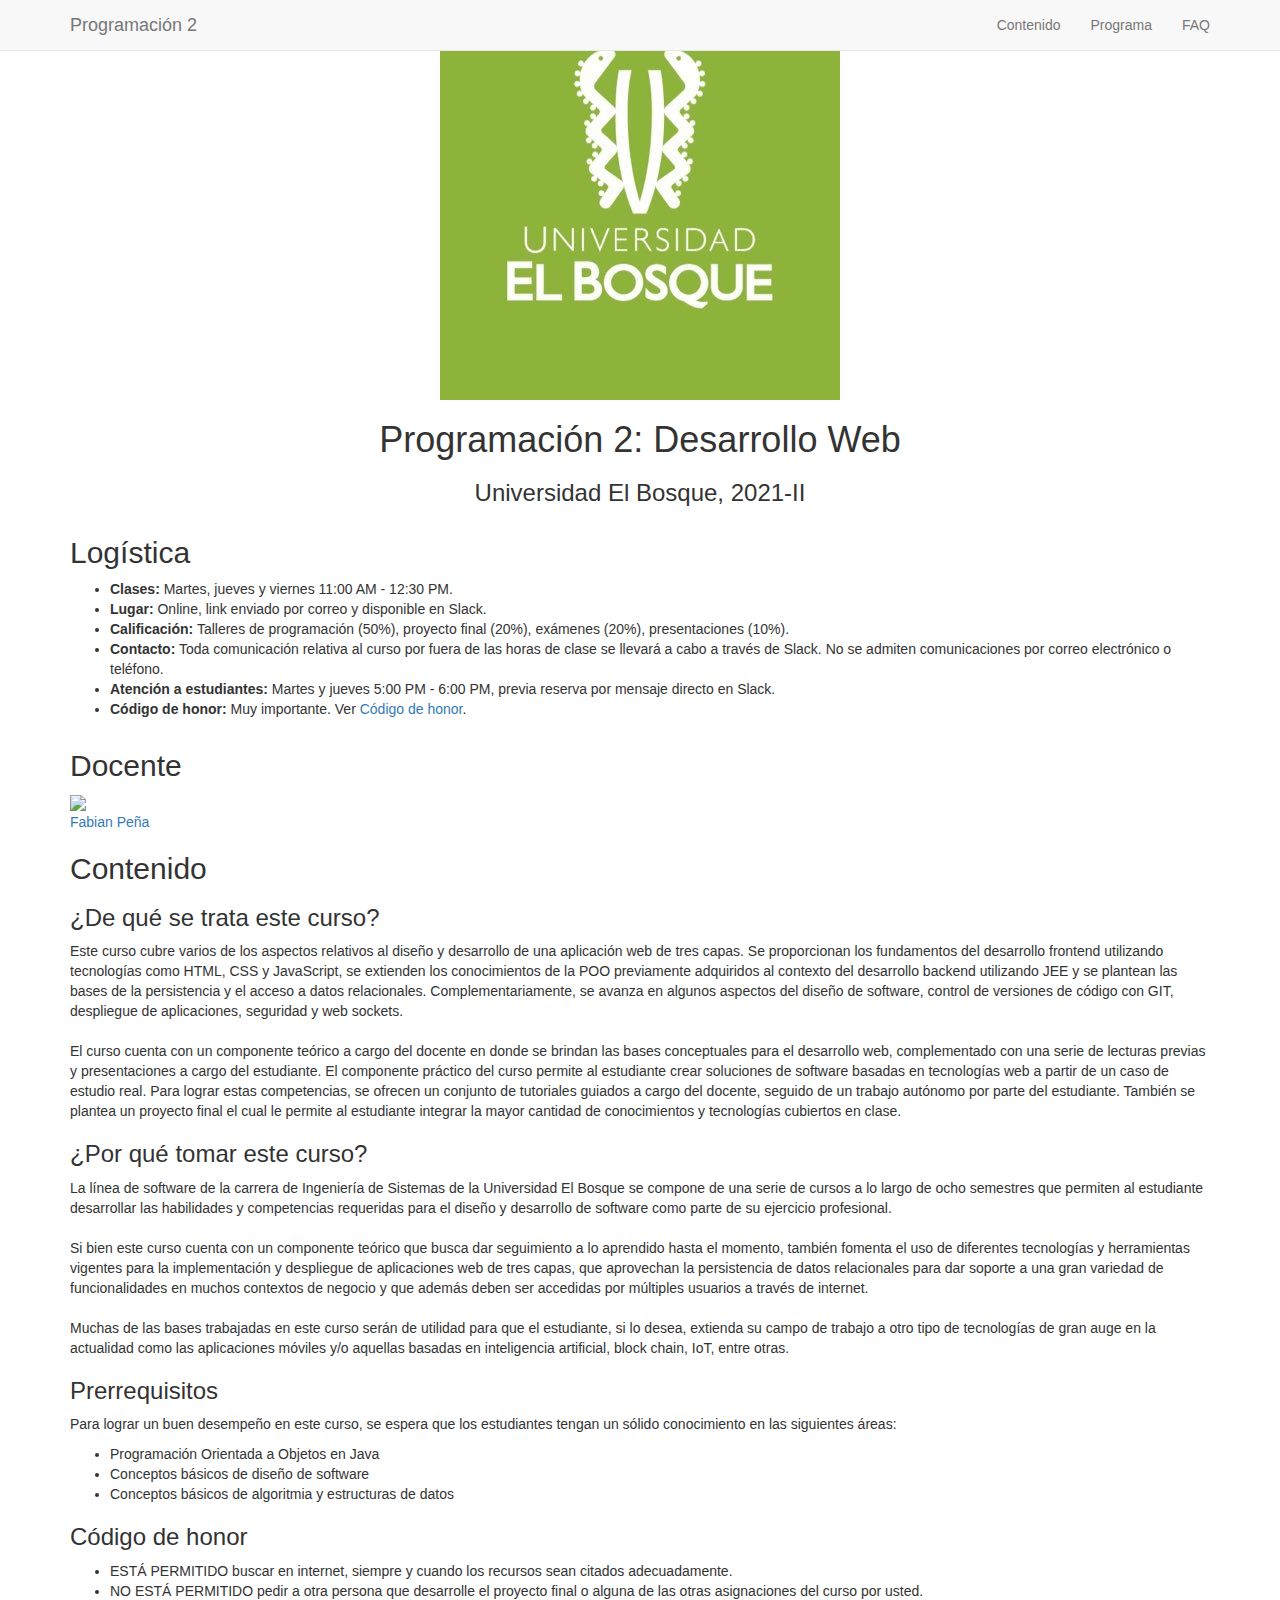
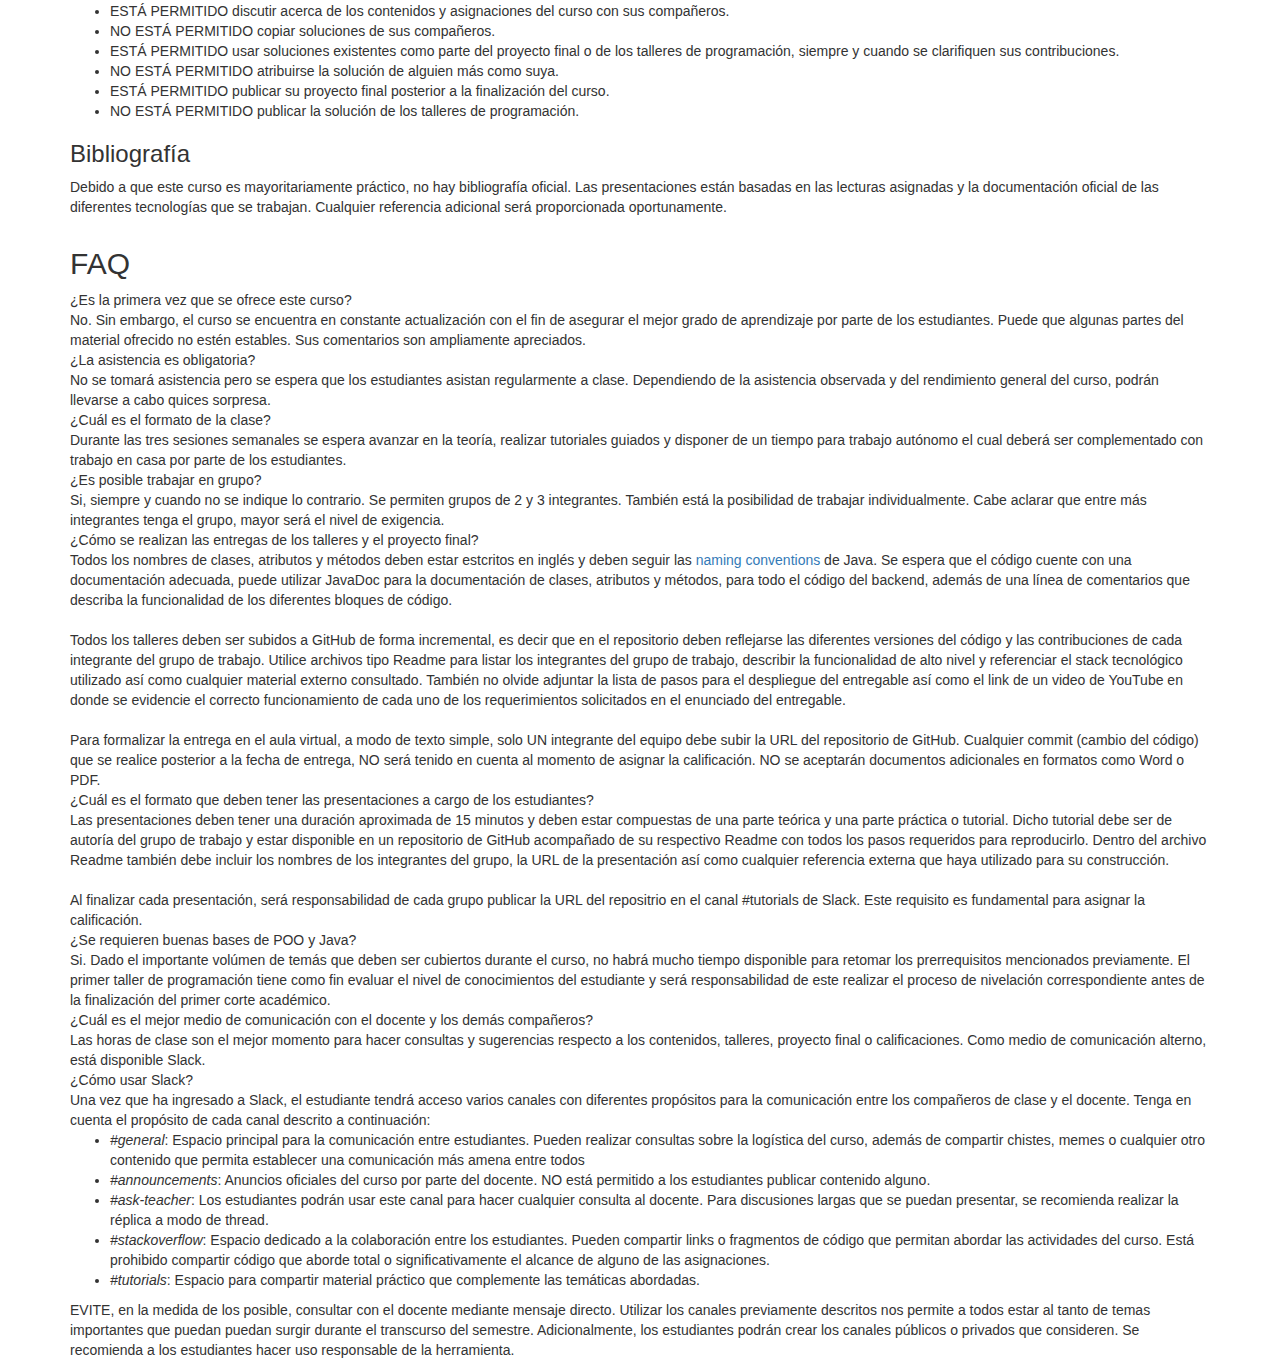
==== commit 84ade797: "Updating slack info" ====
--- a/index.html
+++ b/index.html
@@ -31,7 +31,7 @@
           <li><b>Lugar:</b> Online, link enviado por correo y disponible en Slack.</li>
           <li><b>Calificación:</b> Talleres de programación (50%), proyecto final (20%), exámenes (20%), presentaciones (10%).</li>
           <li><b>Contacto:</b> Toda comunicación relativa al curso por fuera de las horas de clase se llevará a cabo a través de Slack. No se admiten comunicaciones por correo electrónico o teléfono.</li>
-          <li><b>Atención a estudiantes:</b> Miércoles / Jueves 5:00 PM - 6:00 PM, previa reserva por mensaje directo en Slack.</li>
+          <li><b>Atención a estudiantes:</b> Martes y jueves 5:00 PM - 6:00 PM, previa reserva por mensaje directo en Slack.</li>
           <li><b>Código de honor:</b> Muy importante. Ver <a href="#honor-code">Código de honor</a>.</li>
         </ul>
       </div>
@@ -64,7 +64,7 @@
         <p>
           La línea de software de la carrera de Ingeniería de Sistemas de la Universidad El Bosque se compone de una serie de cursos a lo largo de ocho semestres que permiten al estudiante desarrollar las habilidades y competencias requeridas para el diseño y desarrollo de software como parte de su ejercicio profesional.
           <br /><br />
-          Si bien este curso cuenta con un componente teórico que busca dar seguimiento a lo aprendido hasta el momento, también fomenta el uso de diferentes tecnologías y herramientas vigentes para la implementación y despliegue de aplicaciones web de tres capas, que aprovechan la persistencia de datos relacionales para dar soporte a una gran variedad de funcionalidades en muchos contextos de negocio y que además deben ser accedidas por muchos usuarios a través de internet.
+          Si bien este curso cuenta con un componente teórico que busca dar seguimiento a lo aprendido hasta el momento, también fomenta el uso de diferentes tecnologías y herramientas vigentes para la implementación y despliegue de aplicaciones web de tres capas, que aprovechan la persistencia de datos relacionales para dar soporte a una gran variedad de funcionalidades en muchos contextos de negocio y que además deben ser accedidas por múltiples usuarios a través de internet.
           <br /><br />
           Muchas de las bases trabajadas en este curso serán de utilidad para que el estudiante, si lo desea, extienda su campo de trabajo a otro tipo de tecnologías de gran auge en la actualidad como las aplicaciones móviles y/o aquellas basadas en inteligencia artificial, block chain, IoT, entre otras.
         </p>
@@ -137,14 +137,15 @@
       </div>
       <div class="qqa">
         <div class="qq">¿Cómo usar Slack?</div>
-        <div class="qa">Una vez que es agregado a Slack por parte del docente, el estudiante tendrá acceso por defecto a los canales <i>#general</i> y <i>#random</i>. Estos canales podrán ser usados a discreción por parte de los estudiantes y el docente no será participe de las discusiones que allí tengan lugar. Adicionalmente, el estudiante deberá unirse a los siguientes canales:
+        <div class="qa">Una vez que ha ingresado a Slack, el estudiante tendrá acceso varios canales con diferentes propósitos para la comunicación entre los compañeros de clase y el docente. Tenga en cuenta el propósito de cada canal descrito a continuación:
           <ul>
+            <li><i>#general</i>: Espacio principal para la comunicación entre estudiantes. Pueden realizar consultas sobre la logística del curso, además de compartir chistes, memes o cualquier otro contenido que permita establecer una comunicación más amena entre todos</li>
             <li><i>#announcements</i>: Anuncios oficiales del curso por parte del docente. NO está permitido a los estudiantes publicar contenido alguno.</li>
-            <li><i>#ask-teacher</i>: Los estudiantes podrán usar este canal para hacer cualquier consulta al docente. Para discusiones largas quese puedan presentar, se recomienda realizar la réplica a modo de thread.</li>
+            <li><i>#ask-teacher</i>: Los estudiantes podrán usar este canal para hacer cualquier consulta al docente. Para discusiones largas que se puedan presentar, se recomienda realizar la réplica a modo de thread.</li>
             <li><i>#stackoverflow</i>: Espacio dedicado a la colaboración entre los estudiantes. Pueden compartir links o fragmentos de código que permitan abordar las actividades del curso. Está prohibido compartir código que aborde total o significativamente el alcance de alguno de las asignaciones.</li>
             <li><i>#tutorials</i>: Espacio para compartir material práctico que complemente las temáticas abordadas.</li>
           </ul>
-        Adicionalmente, los estudiantes podrán crear los canales públicos o privados que consideren. Se recomienda a los estudiantes hacer uso responsable de la herramienta.</div>
+        EVITE, en la medida de los posible, consultar con el docente mediante mensaje directo. Utilizar los canales previamente descritos nos permite a todos estar al tanto de temas importantes que puedan puedan surgir durante el transcurso del semestre. Adicionalmente, los estudiantes podrán crear los canales públicos o privados que consideren. Se recomienda a los estudiantes hacer uso responsable de la herramienta.</div>
       </div>
     </div>
     
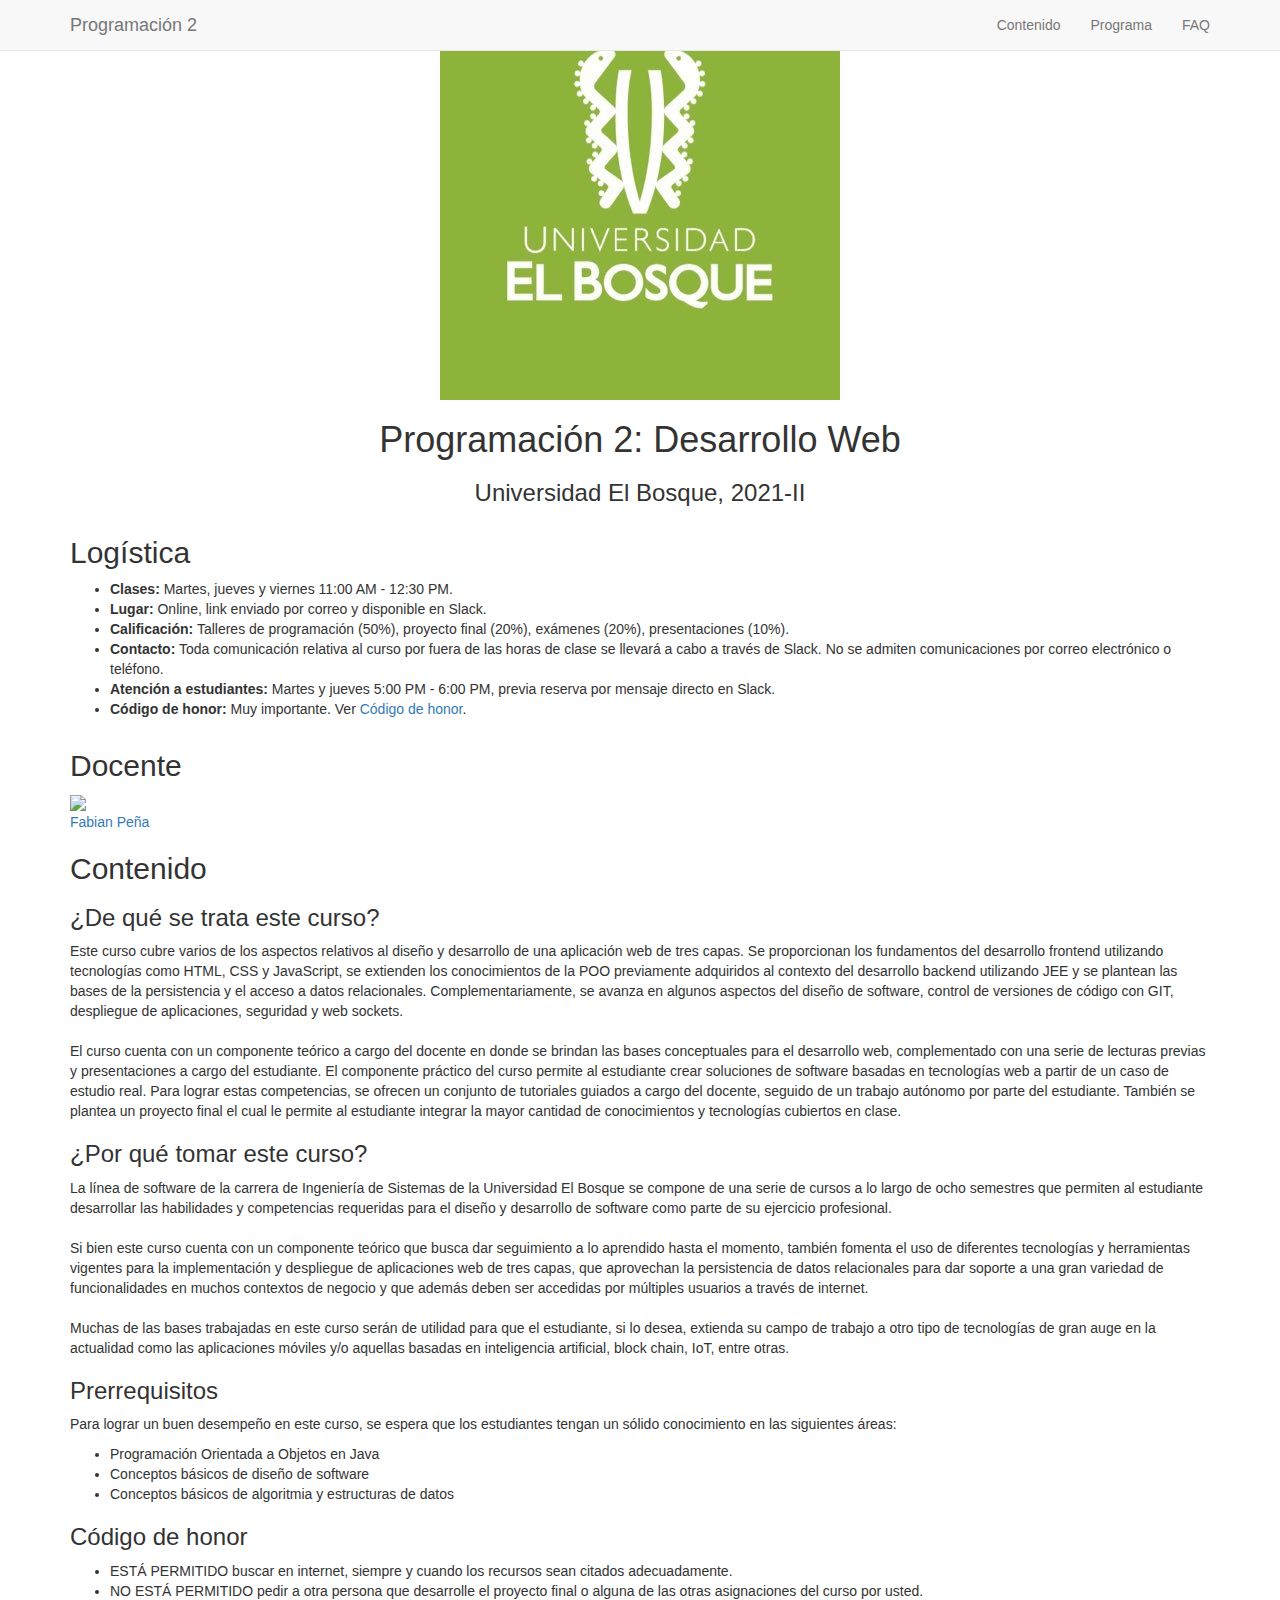
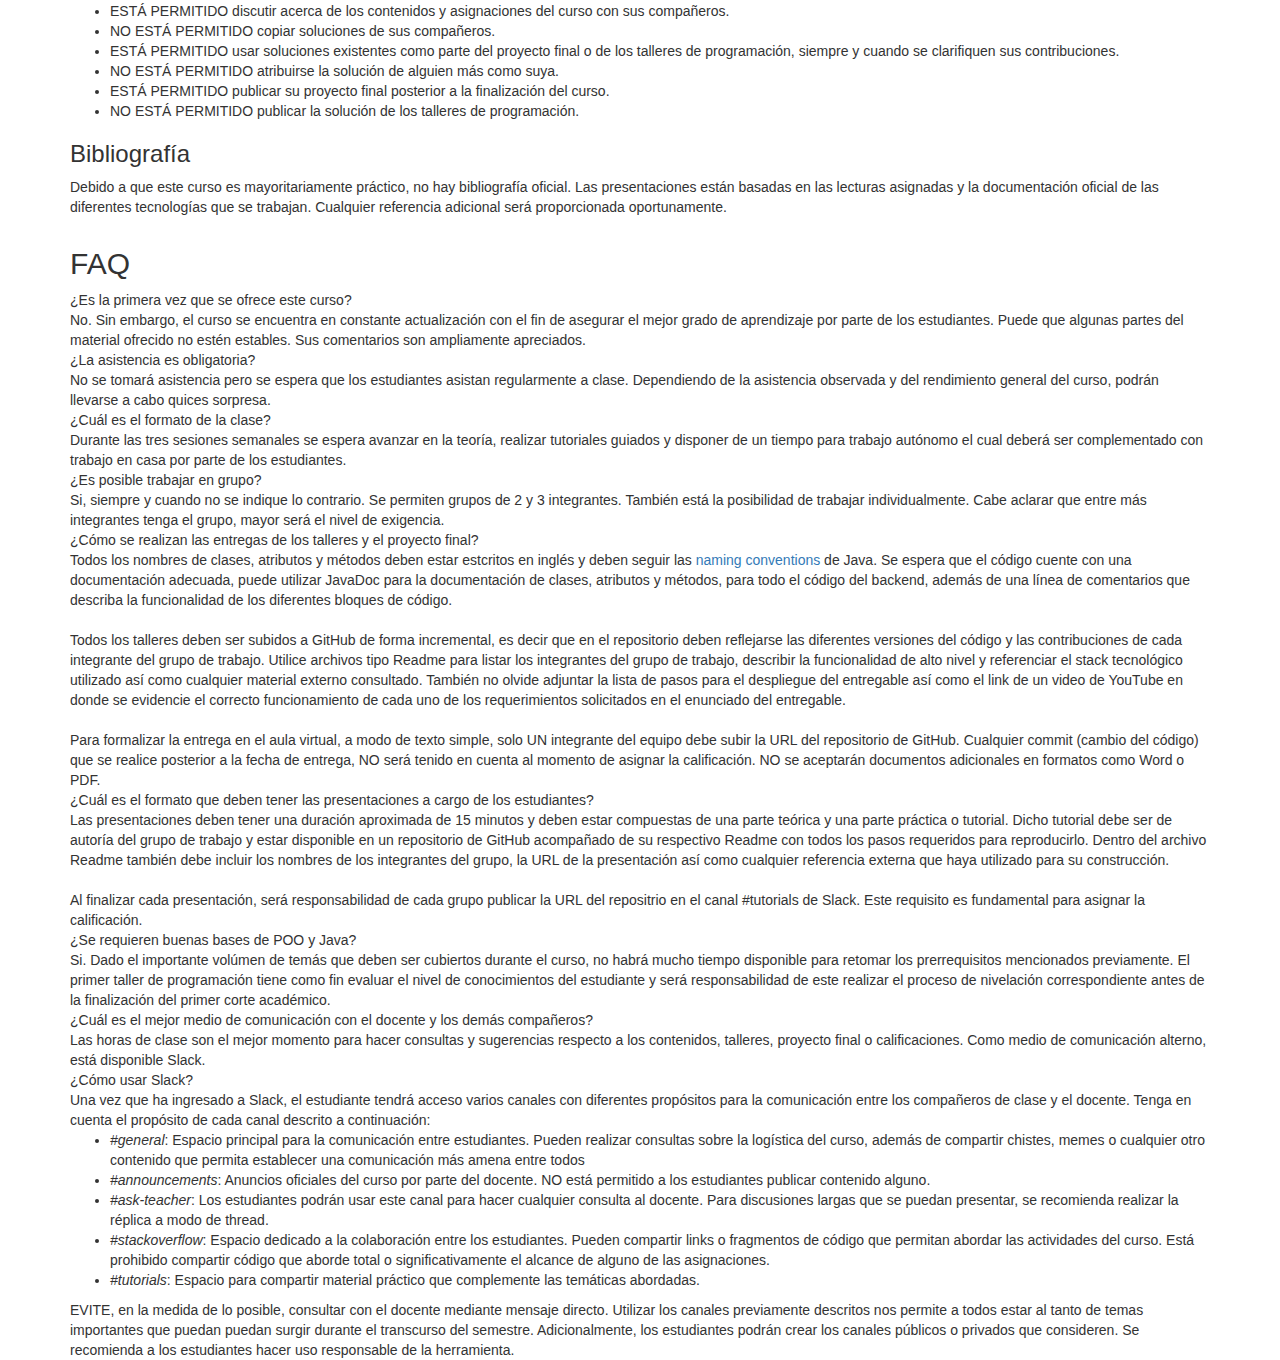
==== commit 1b12d337: "Fixing gramatical error" ====
--- a/index.html
+++ b/index.html
@@ -145,7 +145,7 @@
             <li><i>#stackoverflow</i>: Espacio dedicado a la colaboración entre los estudiantes. Pueden compartir links o fragmentos de código que permitan abordar las actividades del curso. Está prohibido compartir código que aborde total o significativamente el alcance de alguno de las asignaciones.</li>
             <li><i>#tutorials</i>: Espacio para compartir material práctico que complemente las temáticas abordadas.</li>
           </ul>
-        EVITE, en la medida de los posible, consultar con el docente mediante mensaje directo. Utilizar los canales previamente descritos nos permite a todos estar al tanto de temas importantes que puedan puedan surgir durante el transcurso del semestre. Adicionalmente, los estudiantes podrán crear los canales públicos o privados que consideren. Se recomienda a los estudiantes hacer uso responsable de la herramienta.</div>
+        EVITE, en la medida de lo posible, consultar con el docente mediante mensaje directo. Utilizar los canales previamente descritos nos permite a todos estar al tanto de temas importantes que puedan puedan surgir durante el transcurso del semestre. Adicionalmente, los estudiantes podrán crear los canales públicos o privados que consideren. Se recomienda a los estudiantes hacer uso responsable de la herramienta.</div>
       </div>
     </div>
     
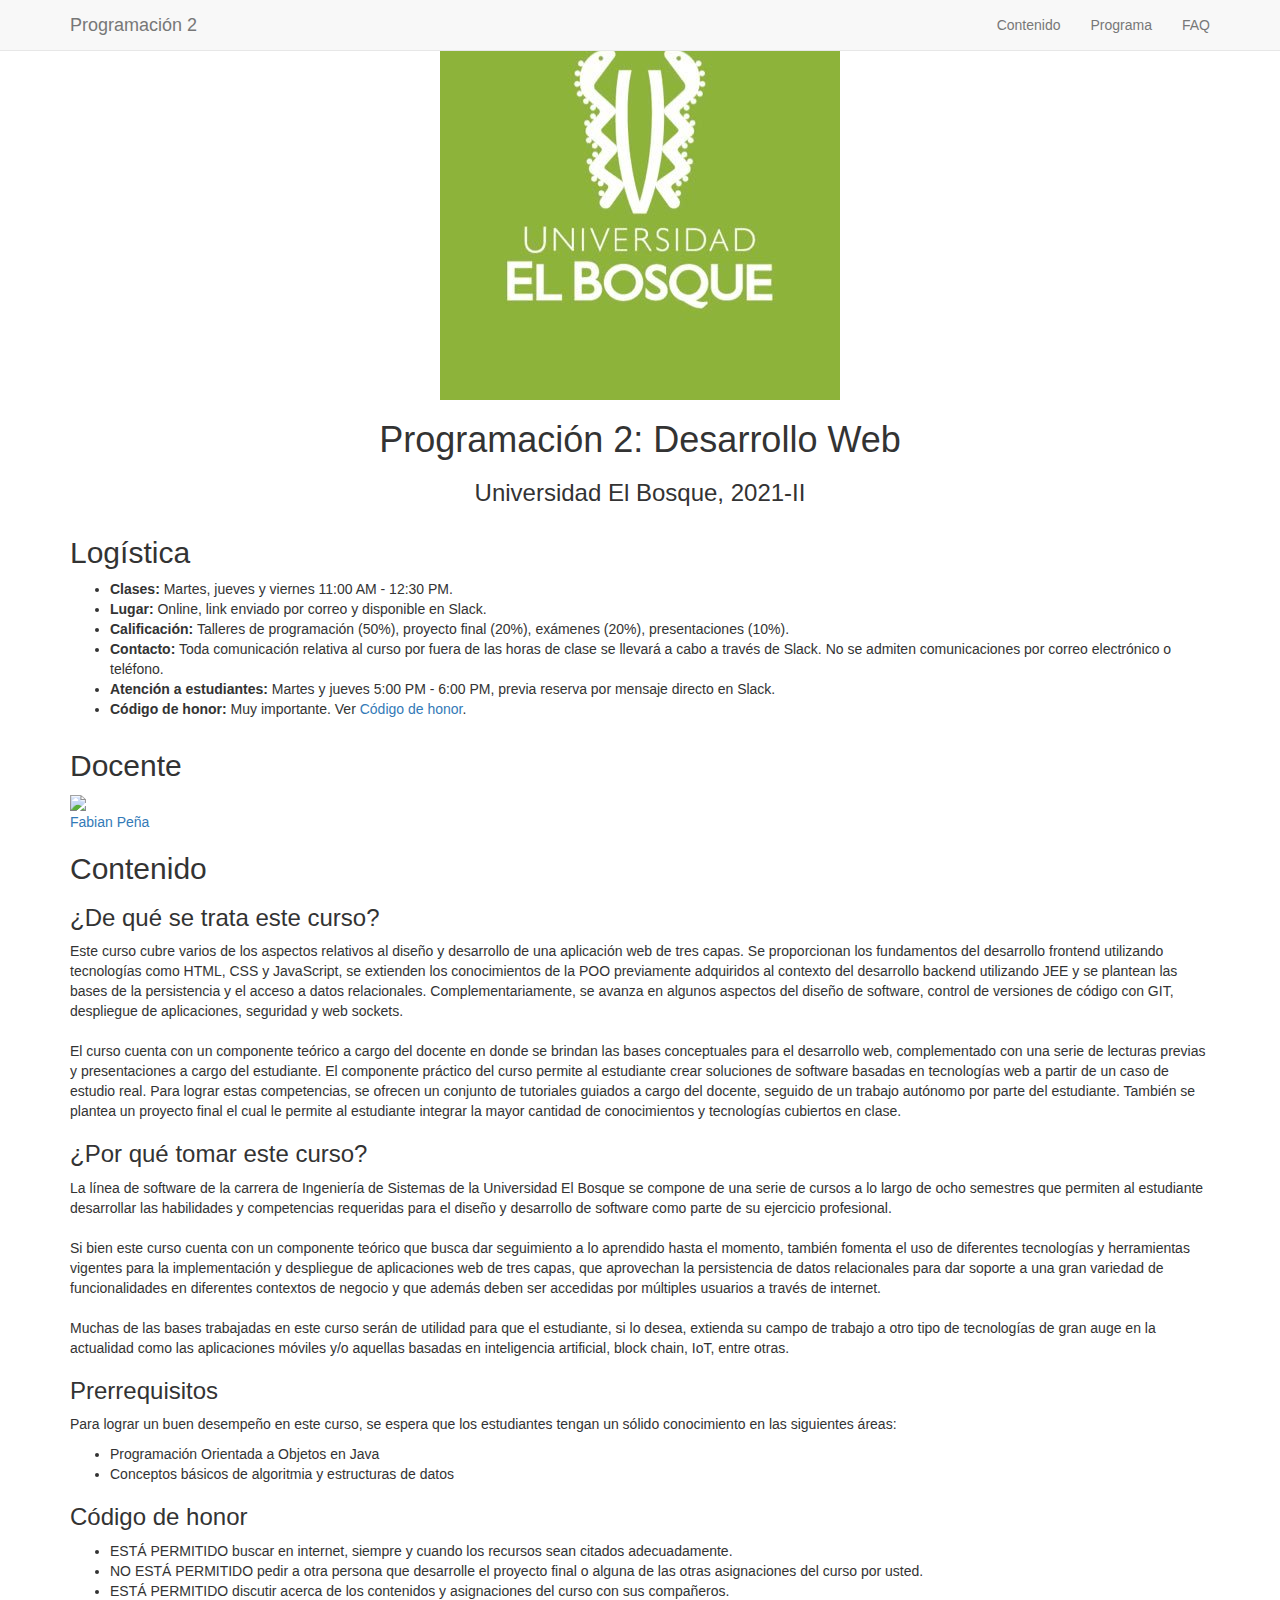
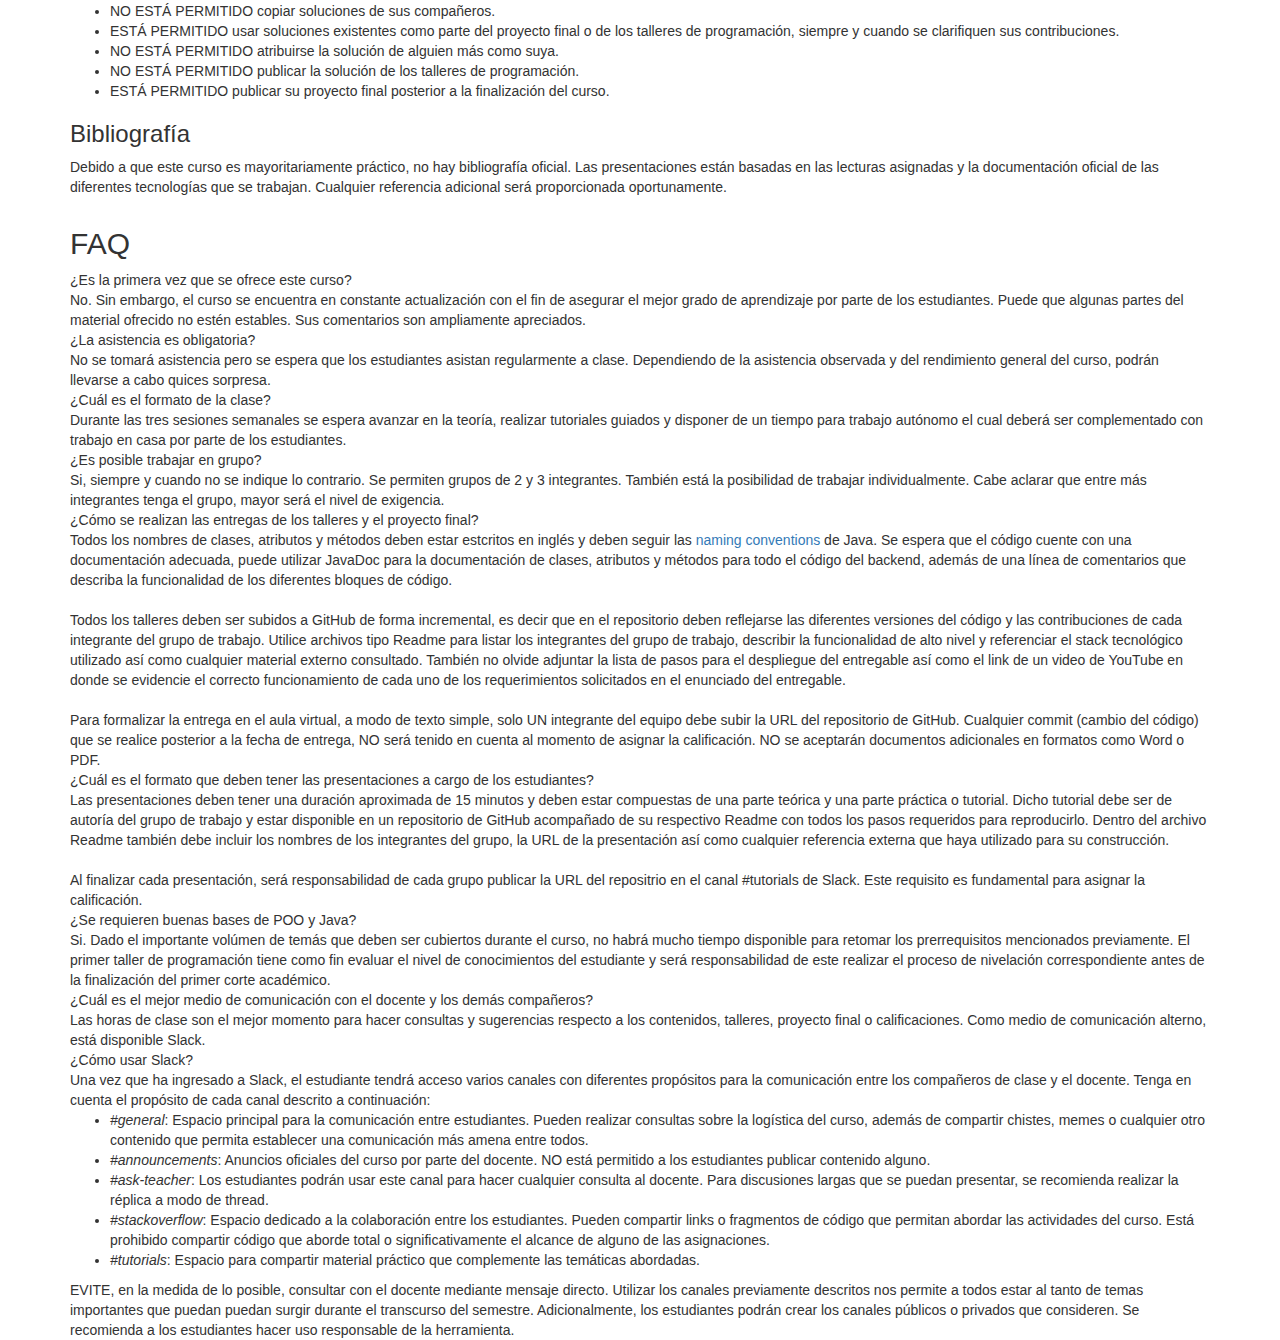
==== commit eda5f51e: "Fixing gramatical error" ====
--- a/index.html
+++ b/index.html
@@ -64,7 +64,7 @@
         <p>
           La línea de software de la carrera de Ingeniería de Sistemas de la Universidad El Bosque se compone de una serie de cursos a lo largo de ocho semestres que permiten al estudiante desarrollar las habilidades y competencias requeridas para el diseño y desarrollo de software como parte de su ejercicio profesional.
           <br /><br />
-          Si bien este curso cuenta con un componente teórico que busca dar seguimiento a lo aprendido hasta el momento, también fomenta el uso de diferentes tecnologías y herramientas vigentes para la implementación y despliegue de aplicaciones web de tres capas, que aprovechan la persistencia de datos relacionales para dar soporte a una gran variedad de funcionalidades en muchos contextos de negocio y que además deben ser accedidas por múltiples usuarios a través de internet.
+          Si bien este curso cuenta con un componente teórico que busca dar seguimiento a lo aprendido hasta el momento, también fomenta el uso de diferentes tecnologías y herramientas vigentes para la implementación y despliegue de aplicaciones web de tres capas, que aprovechan la persistencia de datos relacionales para dar soporte a una gran variedad de funcionalidades en diferentes contextos de negocio y que además deben ser accedidas por múltiples usuarios a través de internet.
           <br /><br />
           Muchas de las bases trabajadas en este curso serán de utilidad para que el estudiante, si lo desea, extienda su campo de trabajo a otro tipo de tecnologías de gran auge en la actualidad como las aplicaciones móviles y/o aquellas basadas en inteligencia artificial, block chain, IoT, entre otras.
         </p>
@@ -72,7 +72,6 @@
         <p>Para lograr un buen desempeño en este curso, se espera que los estudiantes tengan un sólido conocimiento en las siguientes áreas:</p>
         <ul>
           <li>Programación Orientada a Objetos en Java</li>
-          <li>Conceptos básicos de diseño de software</li>
           <li>Conceptos básicos de algoritmia y estructuras de datos</li>
         </ul>
         <h3 id="honor-code"><i class="fas fa-eye"></i> Código de honor</h3>
@@ -83,8 +82,8 @@
           <li>NO ESTÁ PERMITIDO copiar soluciones de sus compañeros.</li>
           <li>ESTÁ PERMITIDO usar soluciones existentes como parte del proyecto final o de los talleres de programación, siempre y cuando se clarifiquen sus contribuciones.</li>
           <li>NO ESTÁ PERMITIDO atribuirse la solución de alguien más como suya.</li>
+          <li>NO ESTÁ PERMITIDO publicar la solución de los talleres de programación.</li>
           <li>ESTÁ PERMITIDO publicar su proyecto final posterior a la finalización del curso.</li>
-          <li>NO ESTÁ PERMITIDO publicar la solución de los talleres de programación.</li>
         </ul>
         <h3><i class="fas fa-book"></i> Bibliografía</h3>
         <p>
@@ -113,7 +112,7 @@
       </div>
       <div class="qqa">
         <div class="qq">¿Cómo se realizan las entregas de los talleres y el proyecto final?</div>
-        <div class="qa">Todos los nombres de clases, atributos y métodos deben estar estcritos en inglés y deben seguir las <a href="https://www.oracle.com/java/technologies/javase/codeconventions-namingconventions.html" target="_blank">naming conventions</a> de Java. Se espera que el código cuente con una documentación adecuada, puede utilizar JavaDoc para la documentación de clases, atributos y métodos, para todo el código del backend, además de una línea de comentarios que describa la funcionalidad de los diferentes bloques de código.
+        <div class="qa">Todos los nombres de clases, atributos y métodos deben estar estcritos en inglés y deben seguir las <a href="https://www.oracle.com/java/technologies/javase/codeconventions-namingconventions.html" target="_blank">naming conventions</a> de Java. Se espera que el código cuente con una documentación adecuada, puede utilizar JavaDoc para la documentación de clases, atributos y métodos para todo el código del backend, además de una línea de comentarios que describa la funcionalidad de los diferentes bloques de código.
         <br /><br />
         Todos los talleres deben ser subidos a GitHub de forma incremental, es decir que en el repositorio deben reflejarse las diferentes versiones del código y las contribuciones de cada integrante del grupo de trabajo. Utilice archivos tipo Readme para listar los integrantes del grupo de trabajo, describir la funcionalidad de alto nivel y referenciar el stack tecnológico utilizado así como cualquier material externo consultado. También no olvide adjuntar la lista de pasos para el despliegue del entregable así como el link de un video de YouTube en donde se evidencie el correcto funcionamiento de cada uno de los requerimientos solicitados en el enunciado del entregable.
         <br /><br />
@@ -139,7 +138,7 @@
         <div class="qq">¿Cómo usar Slack?</div>
         <div class="qa">Una vez que ha ingresado a Slack, el estudiante tendrá acceso varios canales con diferentes propósitos para la comunicación entre los compañeros de clase y el docente. Tenga en cuenta el propósito de cada canal descrito a continuación:
           <ul>
-            <li><i>#general</i>: Espacio principal para la comunicación entre estudiantes. Pueden realizar consultas sobre la logística del curso, además de compartir chistes, memes o cualquier otro contenido que permita establecer una comunicación más amena entre todos</li>
+            <li><i>#general</i>: Espacio principal para la comunicación entre estudiantes. Pueden realizar consultas sobre la logística del curso, además de compartir chistes, memes o cualquier otro contenido que permita establecer una comunicación más amena entre todos.</li>
             <li><i>#announcements</i>: Anuncios oficiales del curso por parte del docente. NO está permitido a los estudiantes publicar contenido alguno.</li>
             <li><i>#ask-teacher</i>: Los estudiantes podrán usar este canal para hacer cualquier consulta al docente. Para discusiones largas que se puedan presentar, se recomienda realizar la réplica a modo de thread.</li>
             <li><i>#stackoverflow</i>: Espacio dedicado a la colaboración entre los estudiantes. Pueden compartir links o fragmentos de código que permitan abordar las actividades del curso. Está prohibido compartir código que aborde total o significativamente el alcance de alguno de las asignaciones.</li>
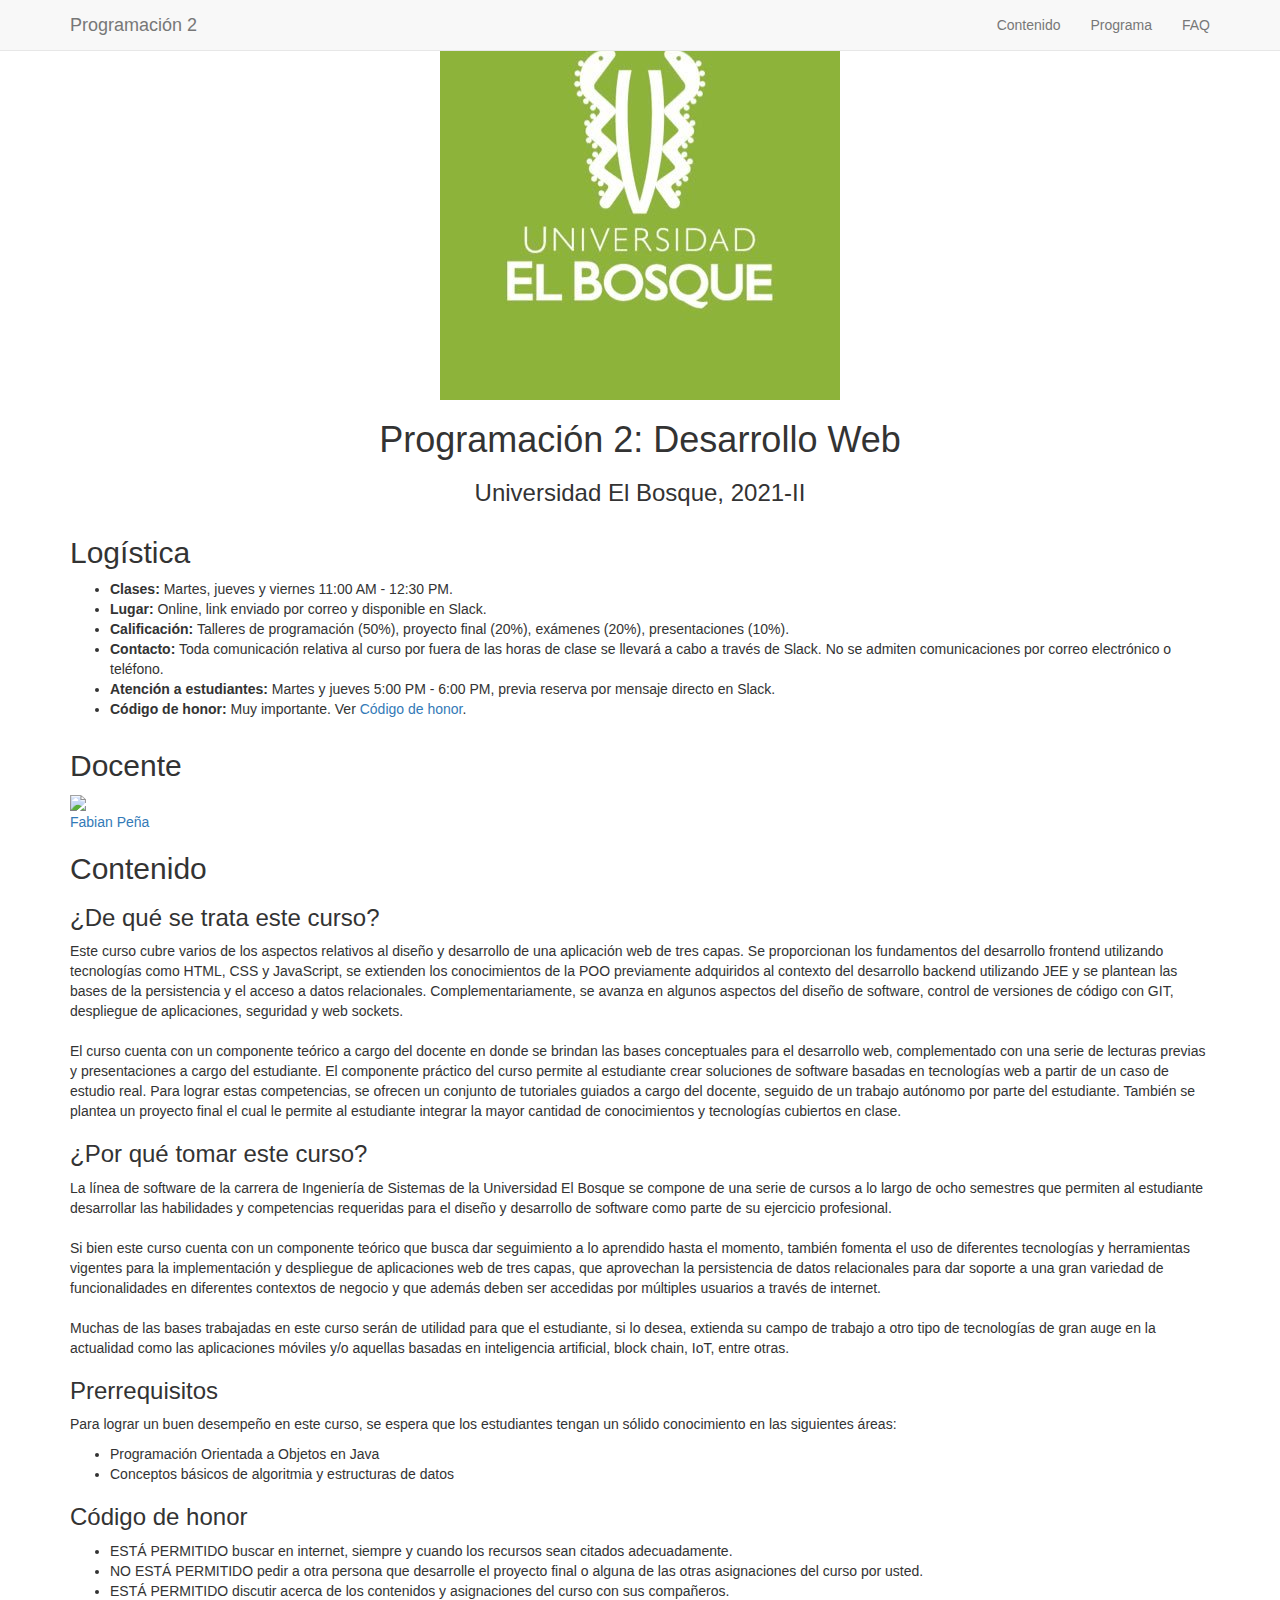
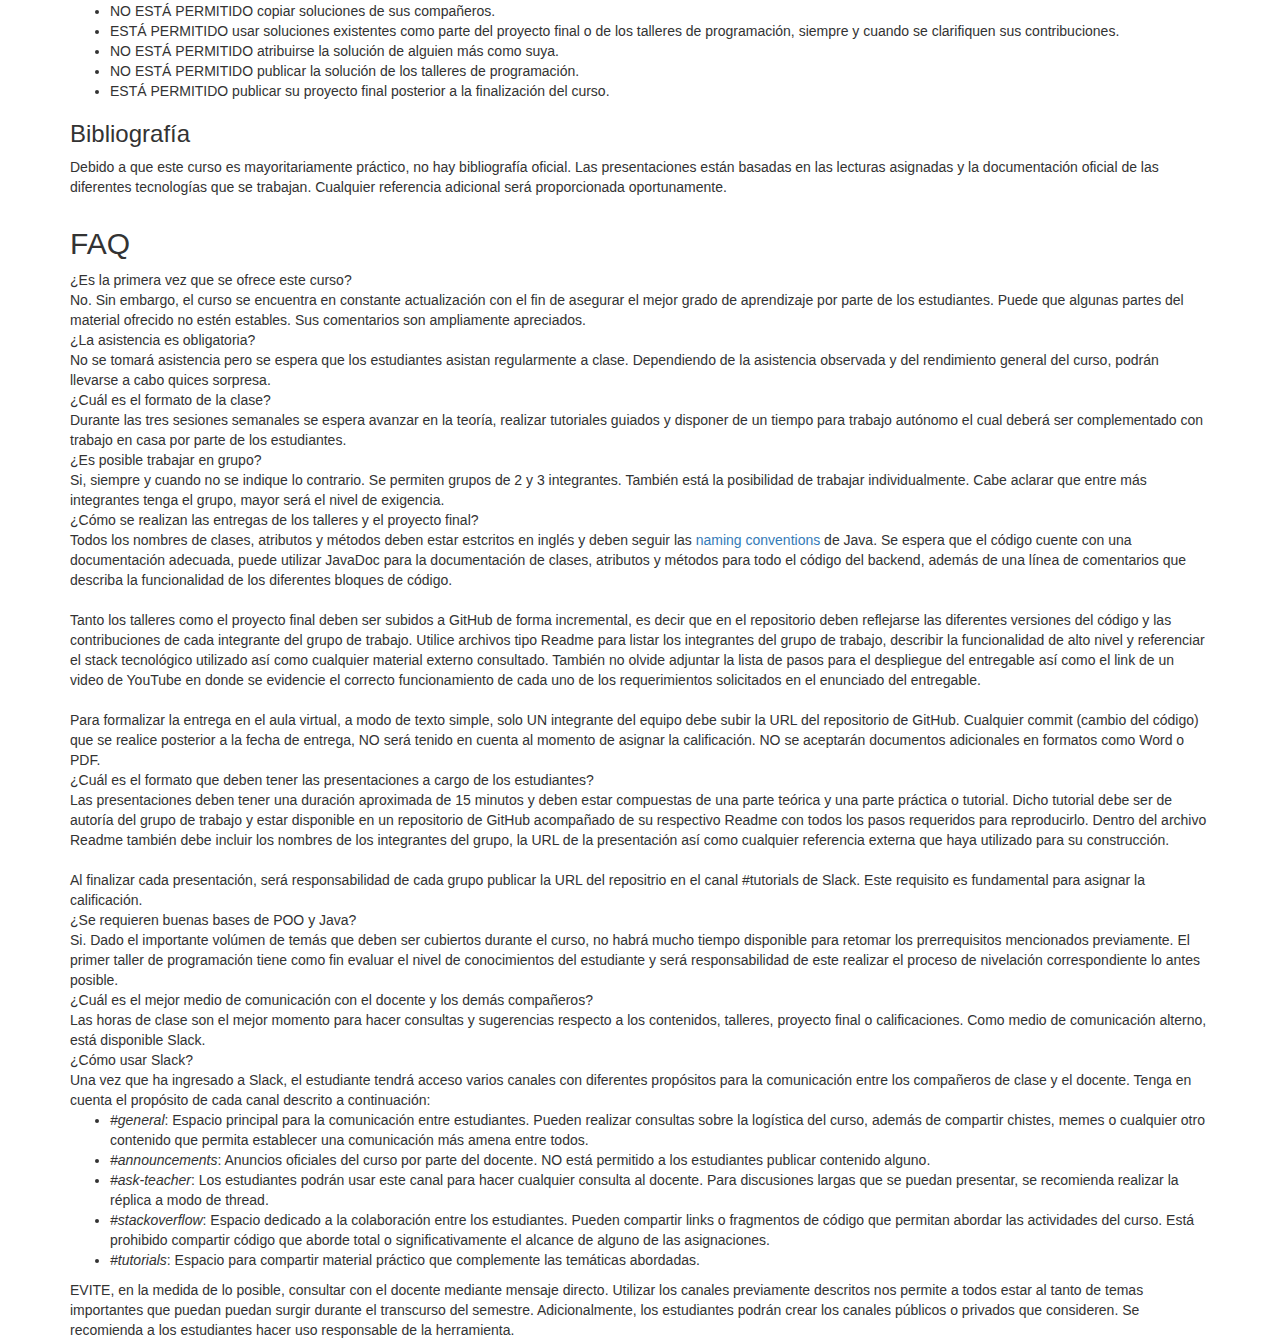
==== commit 2fb959e5: "Applying adjustments" ====
--- a/index.html
+++ b/index.html
@@ -114,7 +114,7 @@
         <div class="qq">¿Cómo se realizan las entregas de los talleres y el proyecto final?</div>
         <div class="qa">Todos los nombres de clases, atributos y métodos deben estar estcritos en inglés y deben seguir las <a href="https://www.oracle.com/java/technologies/javase/codeconventions-namingconventions.html" target="_blank">naming conventions</a> de Java. Se espera que el código cuente con una documentación adecuada, puede utilizar JavaDoc para la documentación de clases, atributos y métodos para todo el código del backend, además de una línea de comentarios que describa la funcionalidad de los diferentes bloques de código.
         <br /><br />
-        Todos los talleres deben ser subidos a GitHub de forma incremental, es decir que en el repositorio deben reflejarse las diferentes versiones del código y las contribuciones de cada integrante del grupo de trabajo. Utilice archivos tipo Readme para listar los integrantes del grupo de trabajo, describir la funcionalidad de alto nivel y referenciar el stack tecnológico utilizado así como cualquier material externo consultado. También no olvide adjuntar la lista de pasos para el despliegue del entregable así como el link de un video de YouTube en donde se evidencie el correcto funcionamiento de cada uno de los requerimientos solicitados en el enunciado del entregable.
+        Tanto los talleres como el proyecto final deben ser subidos a GitHub de forma incremental, es decir que en el repositorio deben reflejarse las diferentes versiones del código y las contribuciones de cada integrante del grupo de trabajo. Utilice archivos tipo Readme para listar los integrantes del grupo de trabajo, describir la funcionalidad de alto nivel y referenciar el stack tecnológico utilizado así como cualquier material externo consultado. También no olvide adjuntar la lista de pasos para el despliegue del entregable así como el link de un video de YouTube en donde se evidencie el correcto funcionamiento de cada uno de los requerimientos solicitados en el enunciado del entregable.
         <br /><br />
         Para formalizar la entrega en el aula virtual, a modo de texto simple, solo UN integrante del equipo debe subir la URL del repositorio de GitHub. Cualquier commit (cambio del código) que se realice posterior a la fecha de entrega, NO será tenido en cuenta al momento de asignar la calificación. NO se aceptarán documentos adicionales en formatos como Word o PDF.
         </div>
@@ -128,7 +128,7 @@
       </div>
       <div class="qqa">
         <div class="qq">¿Se requieren buenas bases de POO y Java?</div>
-        <div class="qa">Si. Dado el importante volúmen de temás que deben ser cubiertos durante el curso, no habrá mucho tiempo disponible para retomar los prerrequisitos mencionados previamente. El primer taller de programación tiene como fin evaluar el nivel de conocimientos del estudiante y será responsabilidad de este realizar el proceso de nivelación correspondiente antes de la finalización del primer corte académico.</div>
+        <div class="qa">Si. Dado el importante volúmen de temás que deben ser cubiertos durante el curso, no habrá mucho tiempo disponible para retomar los prerrequisitos mencionados previamente. El primer taller de programación tiene como fin evaluar el nivel de conocimientos del estudiante y será responsabilidad de este realizar el proceso de nivelación correspondiente lo antes posible.</div>
       </div>
       <div class="qqa">
         <div class="qq">¿Cuál es el mejor medio de comunicación con el docente y los demás compañeros?</div>
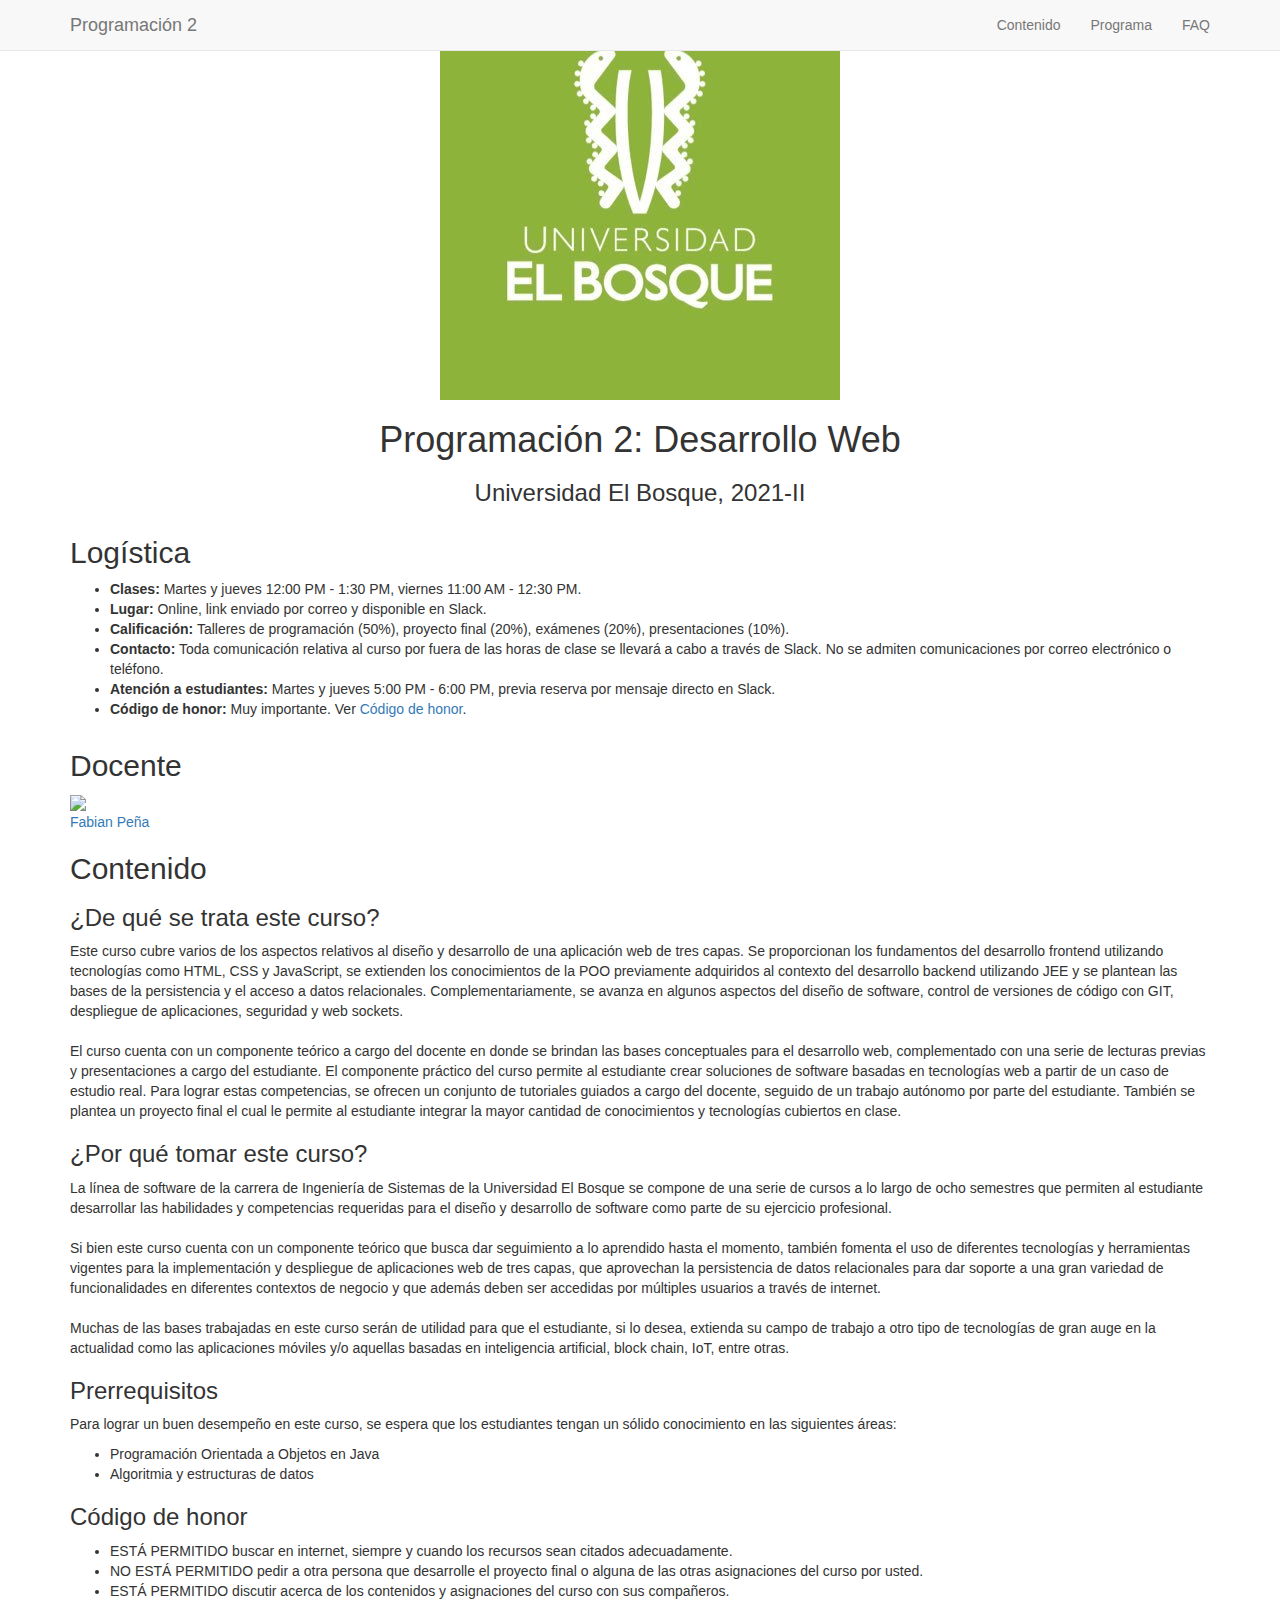
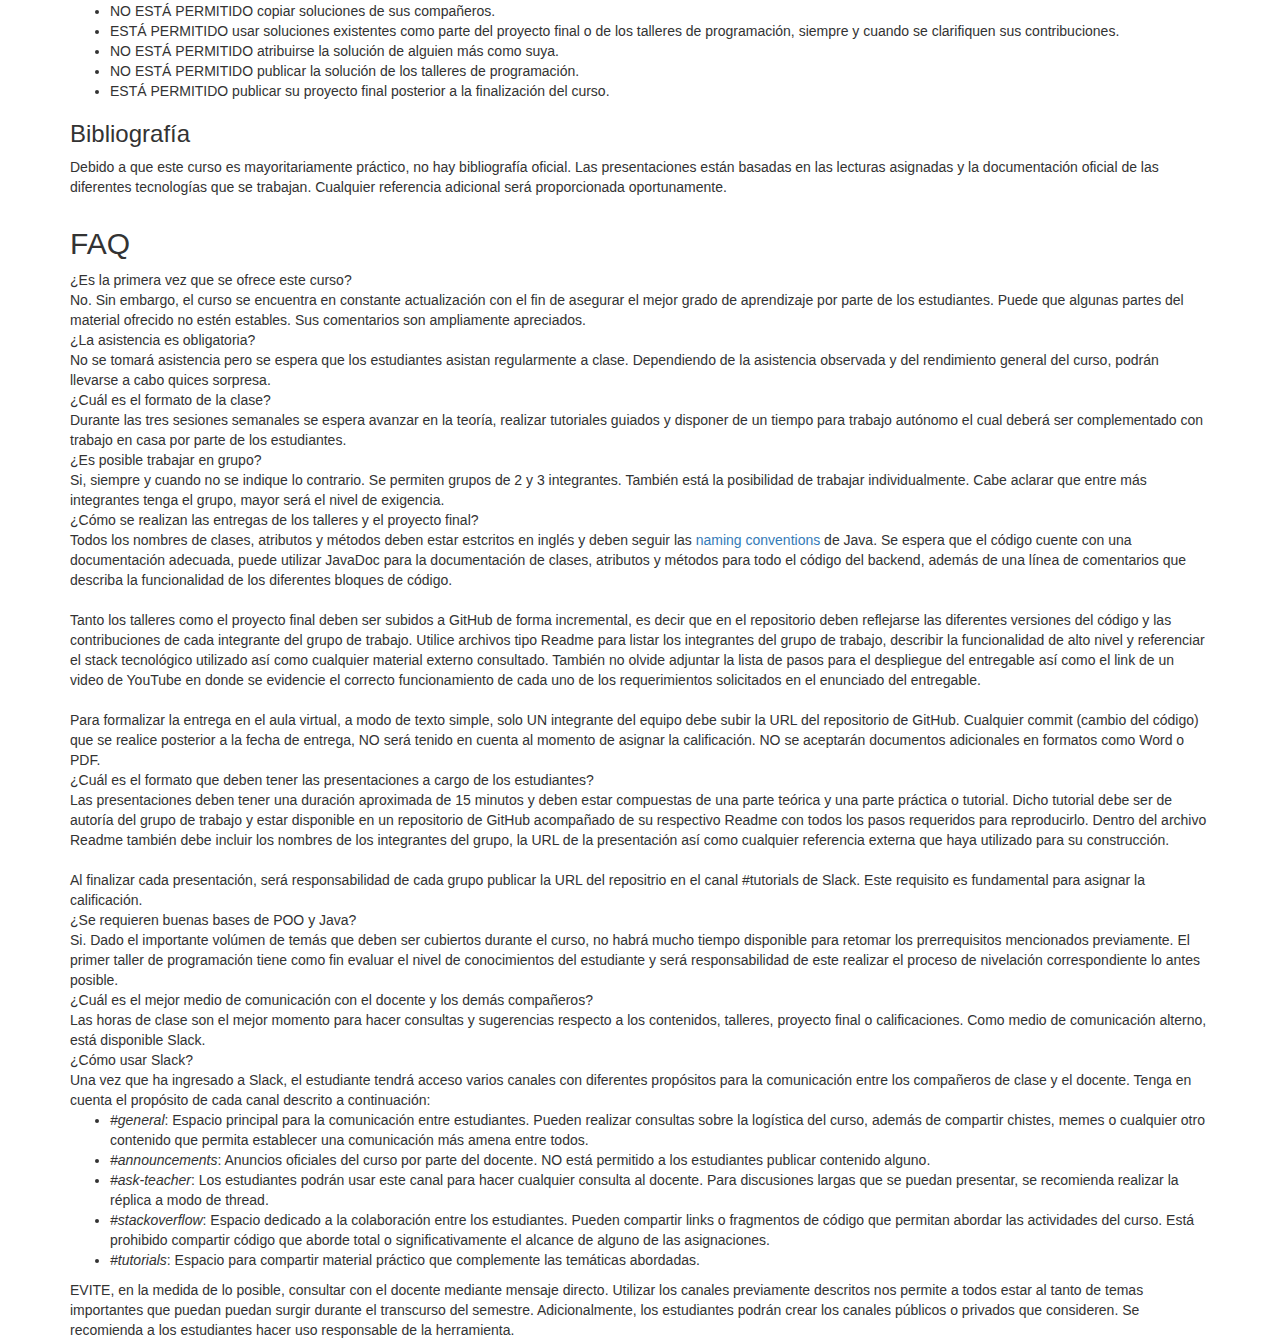
==== commit de9eaf6e: "Updating schedule" ====
--- a/index.html
+++ b/index.html
@@ -27,7 +27,7 @@
         
         <h2><i class="fas fa-chalkboard-teacher"></i> Logística</h2>
         <ul>
-          <li><b>Clases:</b> Martes, jueves y viernes 11:00 AM - 12:30 PM.</li>
+          <li><b>Clases:</b> Martes y jueves 12:00 PM - 1:30 PM, viernes 11:00 AM - 12:30 PM.</li>
           <li><b>Lugar:</b> Online, link enviado por correo y disponible en Slack.</li>
           <li><b>Calificación:</b> Talleres de programación (50%), proyecto final (20%), exámenes (20%), presentaciones (10%).</li>
           <li><b>Contacto:</b> Toda comunicación relativa al curso por fuera de las horas de clase se llevará a cabo a través de Slack. No se admiten comunicaciones por correo electrónico o teléfono.</li>
@@ -72,7 +72,7 @@
         <p>Para lograr un buen desempeño en este curso, se espera que los estudiantes tengan un sólido conocimiento en las siguientes áreas:</p>
         <ul>
           <li>Programación Orientada a Objetos en Java</li>
-          <li>Conceptos básicos de algoritmia y estructuras de datos</li>
+          <li>Algoritmia y estructuras de datos</li>
         </ul>
         <h3 id="honor-code"><i class="fas fa-eye"></i> Código de honor</h3>
         <ul>
